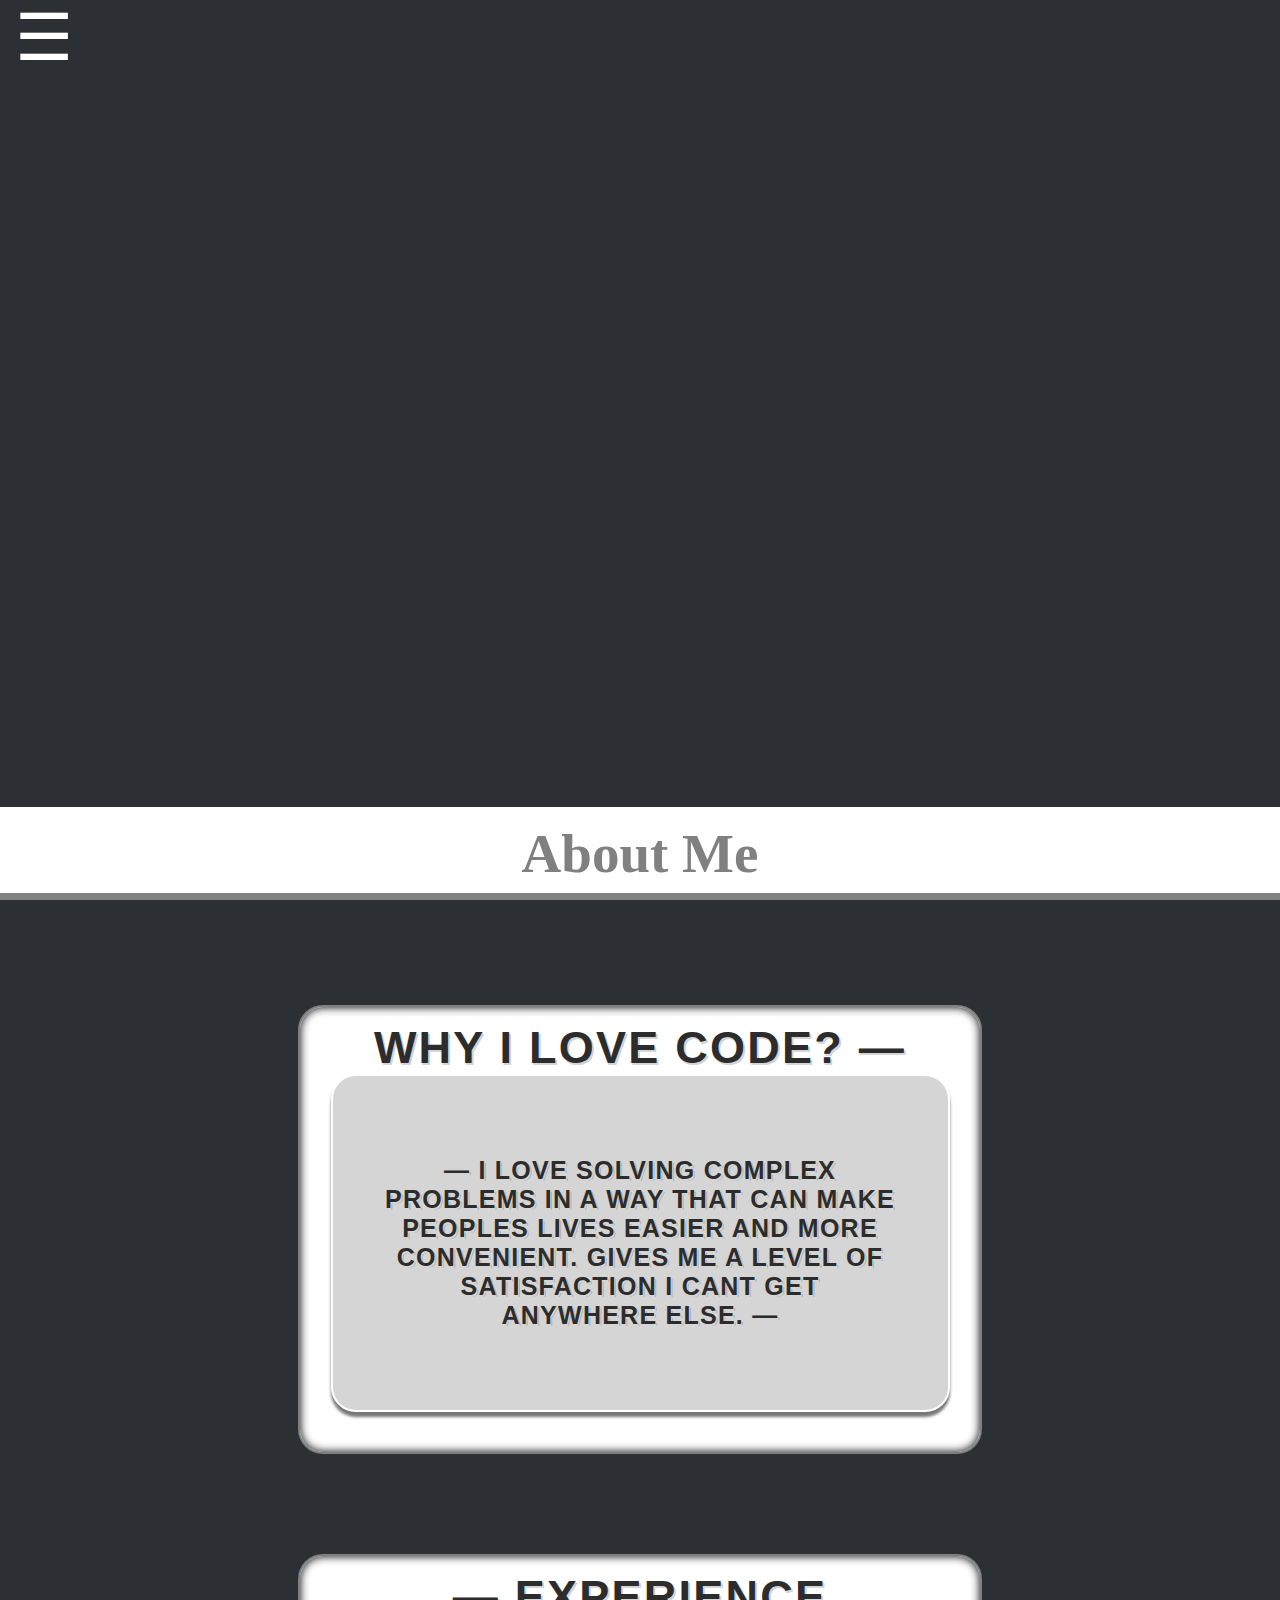
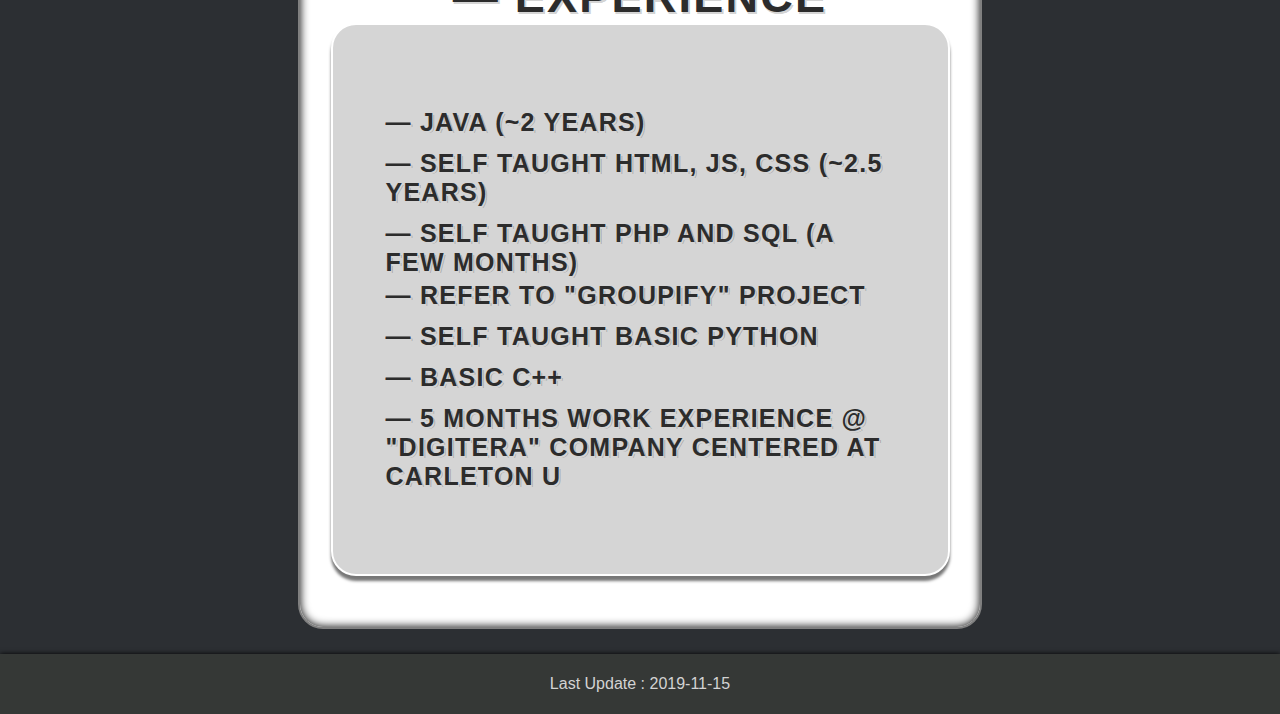
==== index.htm @ 296e584a "Update index.htm" ====
<!DOCTYPE html>
<html>
<head>
 	<link rel="stylesheet" type="text/css" href="./styles.css"/>
	<link rel="stylesheet" type="text/css" href="animate.css">


</head>
<body>
<meta name="viewport" content="width=device-width, initial-scale=1">

<script src="Calc.js"></script>


<header class = "parallax" style="animation: fadein 3s;">

	<div id="menuButton" class="sideNav">
		<table>
			<th><td>
				<a class="closeBtn" onclick="closeNav()">&times;</a>
				<a class="sideMenuContent" style="opacity:1;" href="index.htm">Home</a>
				<a class="sideMenuContent" style="opacity:1;" href="Projects.html">Projects</a>
				<a class="sideMenuContent" style="opacity:1;" href="simple.html">Calculator</a>
			</td></th>
			<th><td>
				<h1 style="margin-left:225px;color:#f2f2f2;font-size:25px;">Designer: </h1>
				<h1 style="margin-left:225px;color:#f2f2f2;font-size:25px;">Josh Wells</h1>
			<br><br>
				<h1 style="margin-left:225px;color:#f2f2f2;font-size:25px;">Contact Me
					<p style="margin:0px;padding:0px;color:#8c8c8c;font-size:15px;">joshwells@hotmail.ca</p>
					<p style="margin:0px;padding:0px;color:#8c8c8c;font-size:15px;">613-862-4823</p>
				</h1>


			</td></th>
		</table>
	</div>

	<span id = "menu" style="transition: 0.25s; margin:15px;font-size:65px;cursor:pointer;color:white;" onclick="openNav()">&#9776;</span>

	<h1 class="AboutTitle">About Me</h1>
</header>

<div  style="text-align:center;animation: fadein 3.5s;" class = "About">

	<h1   class="storyTitle">Why I love code? —
		<p1 style = "width:515px;margin-bottom:25px;" class="story">
			— I love solving complex problems in a way that can make peoples lives easier and more convenient.  Gives me a level of satisfaction I cant get anywhere else.  —


		</p1>

	</h1>

<h1    class="storyTitle">— Experience
	<p1 style="width:515px;margin-bottom:25px;" class="story">
		<table class = "EXP">
			<tr><td>— Java (~2 years)</td></tr>
			<tr><td> </td></tr>
			<tr><td> </td></tr>
			<tr><td>— Self taught HTML, JS, CSS (~2.5 years)</td></tr>
			<tr><td> </td></tr>
			<tr><td> </td></tr>
			<tr><td>— Self taught PHP and SQL (a few months)</td></tr>
			<tr><td>   — Refer to "Groupify" project</td></tr>
			<tr><td> </td></tr>
			<tr><td> </td></tr>
			<tr><td>— Self Taught Basic Python</td></tr>
			<tr><td> </td></tr>
			<tr><td> </td></tr>
			<tr><td>— Basic C++</td></tr>
			<tr><td> </td></tr>
			<tr><td> </td></tr>
			<tr><td>— 5 Months Work experience @ "Digitera" company centered at Carleton U </td></tr>
		</table>
	</p1>
</h1>


</div>


<footer style = "height:50px;" class = "PersonalInfo" align="center">

<p>Last Update : 2019-11-15</p>

</footer>



</body>
</html>
---- styles.css ----
body {
			background: rgb(44,47,51);
			margin:0px;
			padding:0px;
		}
		.buttons {
  			background-color: #696969;
  			color: white;
  			padding: 16px;
  			font-size: 16px;
  			border: none;
		}
		.calcTabs {
		      z-index:1000;
			  overflow: hidden;
			  background-color: #f1f1f1;
			  font-family: Arial;
			  width:98%;
			  margin:10px;
			  margin-top:0px;
			  text-align:center;
			  position:fixed;
			  border-radius:10px;
		}
		.calcTabs a:hover{
  			background-color: gray;
              color: white;
		}
		.calcTabs a {
			  float: left;
			  font-size: 20px;
			  color: #000;
			  text-align: center;
			  padding: 14px 16px;
			  text-decoration: none;
		}
		.parallax {
			background-image: url("portfolioBackground.png");
			height: 900px;
			background-attachment: fixed;
			background-position: center;
			background-repeat: no-repeat;
			background-size: 100% 100%;
            position: relative;
            padding:0px;
            margin:0px;
		}
		.storyTitle{
		    padding: 15px;
		    margin-top: 100px;
            margin-left: 125px;
            margin-bottom: 0px;
            margin-right: 125px;
		    background-color: white;
		    width:650px;
		    font-size:45px;
		    border-radius: 25px;
            border: 2px solid white;
            color: #2c2c2c;
             background-color: white;
             letter-spacing: .05em;
             text-shadow:
             1px 2px 0px #d5d5d5,
             2px 2px 0px rgba(0, 0, 0, 0.2);
             font-family: "Avant Garde", Avantgarde, "Century Gothic", CenturyGothic, "AppleGothic", sans-serif;
             box-shadow:         inset 0 0 10px #000000;
             border-color: gray;
             text-transform: uppercase;
             text-rendering: optimizeLegibility;
			text-align: center;
			position:center;
			display: inline-block;
		}

		.story{
		    box-shadow: 0 5px 3px #777;
            margin-top: 0px;
            margin-left: 15px;
            margin-bottom: 15px;
            margin-right: 15px;
            padding: 15px;
            width:600px;
            display: inline-block;
            font-size:25px;
            border-radius: 25px;
            border: 2px solid white;
            color: #2c2c2c;
                background-color: #d5d5d5;
                letter-spacing: .05em;
                text-shadow:
                  1px 2px 0px #d5d5d5,
                  2px 2px 0px rgba(0, 0, 0, 0.2);
                  font-family: "Avant Garde", Avantgarde, "Century Gothic", CenturyGothic, "AppleGothic", sans-serif;
                    padding: 80px 50px;
                    text-align: center;
                    text-transform: uppercase;
                    text-rendering: optimizeLegibility;
		}
        .AboutTitle{
            color: gray;
            font-size: 55px;
            position: absolute;
            bottom: 0;
            right: 0;
            left: 0;
            box-shadow: 0px -7px 0px gray inset;
            background-color: white;
            margin: 0px;
            padding: 15px;
            text-align: center;
        }
        .AboutTitle:after{
        top: -15px;
          left: -15px;
          right: -15px;
          background:black;
        }
		.masterbody {
			padding:0px 225px;
		}
		.box:hover
		{
			-webkit-transform: scale(1.3);
			-ms-transform: scale(1.3);
			transform: scale(1.3);
			box-shadow: inset 0 0 0 15px #53a7ea;

		}
		.boxd{
		    background-color: light-gray;
		    text-align: center;
            margin: auto;
            position: center;
		}
		.box{
			transition:all 1s ease;
			box-shadow: 0 4px 8px 0 rgba(0, 0, 0, 0.2), 0 6px 20px 0 rgba(0, 0, 0, 0.19);
			position: center;
			width: 50vw;
			height: 25%;
			box-shadow: 10px black;
			border-radius: 25px;
			border: 10px gray;
			padding: 50px;
			background: gray;
			text-align: center;
			margin: auto;
			background-size: cover;

		}
		.boxc:hover
		{
			-webkit-transform: scale(1.3);
			-ms-transform: scale(1.3);
			transform: scale(1.3);
			box-shadow: inset 0 0 0 25px #53a7ea;

		}
		@keyframes slidein {
          from { transform: scaleX(0); }
          to   { transform: scaleX(1); }

        }
        @keyframes slidein {
                  from { opacity: 1;}
                  to { opacity:0;}
                }
		.boxc{
			transition:all 0.5s ease;
			animation: swing 1s ease;
			position: center;
			width: 300px;
			border: 5px rgb(44,47,51);
			padding: 50px;
			background: gray;
			text-align: center;
			margin: auto;
			background-size: cover;
			color: white;
		}

		.PhotoTitle{
			margin: auto;
			font-size: 24px;
			text-align: center;
			color: aliceblue;
		}
		.PhotoEdit{
			background-image: url("ps.png");
			background-attachment: fixed;
			background-position: center;
			background-repeat: no-repeat;
			background-size: 100% 100%;
			box-shadow: 0px 0px 5px rgba(0, 0, 0, 1);
			padding-top: 5px;
		}
		.About{
		    background-image: url("About.png");
            background-position: center;
            background-attachment: fixed;
            background-repeat: no-repeat;
            background-size: 100% 100%;
            box-shadow: 0px 0px 5px rgba(0, 0, 0, 1);
            padding-top: 5px;
            padding-bottom: 25px;
            margin:0px;
            right: 0;
            left: 0;
		}

		.EXP{
		    text-align:left;
		}
		.PersonalInfo{
                		    background-attachment: fixed;
                		    background-color:rgb(53, 56, 54);
                            			background-position: center;
                            			color:#d3d3d3;
                            			background-repeat: no-repeat;
                            			background-size: 100% 100%;
                            			box-shadow: 0px 0px 5px rgba(0, 0, 0, 1);
                            			padding: 5px;
                            			margin:0px;
                            			margin-top:0px;
                            			font-family: "Avant Garde", Avantgarde, "Century Gothic", CenturyGothic, "AppleGothic", sans-serif;

        		}
		.Java{
			background-image: url("projects.png");
			background-attachment: fixed;
			background-position: center;
			background-repeat: no-repeat;
			background-size: 100% 100%;
			box-shadow: 0px 0px 5px rgba(0, 0, 0, 0.75);
			padding-bottom: 5px;
			padding-top: 5px;
		}


		.JavaTitle{
			margin: auto;
			font-size: 24px;
			text-align: center;
			color: aliceblue;
		}
					
		.buttons1 {
  			background-color: #696969;
  			color: white;
  			padding: 16px;
  			font-size: 16px;
  			border: none;
		}

		.downloadable {
			width:100%;
			min-height:1000px;
			height:100%;
		}
		downloadbtn:hover {
			text-shadow: 0px 0px 6px rgba(255, 255, 255, 1);
			-webkit-box-shadow: 0px 5px 40px -10px rgba(0,0,0,0.57);
			-moz-box-shadow: 0px 5px 40px -10px rgba(0,0,0,0.57);
		}
		.downloadbtn {
			color: #fff !important;
			text-transform: uppercase;
			text-decoration: none;
			background: #ed3330;
			padding: 20px;
			border-radius: 5px;
			cursor: pointer;
			display: inline-block;
			border: none;
			transition: all 0.4s ease 0.5s;
		}
		.projectsbox {
  			position: relative;
  			display: inline-block;
			bottom:50px;
		}

		.sideNav{
            height: 100%;
            width: 0;
            position: fixed;
            z-index: 1;
            top: 0;
            left: 0;
            background-color: #111;
            overflow-x: hidden;
            transition: 1s;
            opacity:0.95;
            padding-top: 60px;
		}
@keyframes fadein {
    from { opacity: 0; }
    to   { opacity: 1; }
}
		.sideNav a{
		    padding: 8px 8px 8px 32px;
            text-decoration: none;
            font-size: 40px;
            color: #f2f2f2;
            display: block;
            transition: 0.3s;
		}
		.sideNav a:hover{
		    color:#f1f1f1;
		    background-color:#4D4D4D;
		    cursor:pointer;
		}

		.sideNav .closeBtn{
		    position: absolute;
            top: 0;
            right: 25px;
            font-size: 36px;
            text-align:center;
		}

		.ListArea {
  			display: none;
  			position: absolute;
  			background-color: #f1f1f1;
  			min-width: 80px;
  			box-shadow: 0px 8px 16px 0px rgba(0,0,0,0.2);
  			z-index: 1;
		}

		.ListArea a {
  			color: black;
  			padding: 12px 16px;
  			text-decoration: none;
  			display: block;
		}
		.ButtonRow button{
			

		#h02 {
			
		}
			
		}
		.ButtonRow {
			position:relative;
			top:-10px;
			padding: 0px 52px;
			min-height:10px;
			height:75px;
			display:relative;
			border:solid 1px;
			background-color:#2E9CCA;
		}
			
		
		.title {
			position:relative;
			top:10px;
			font-size: 45px;
			font-family:Impact;
		}

		#h01 {
			text-align:center;
			font-family:Helvetica;
			border-bottom:solid;
			
		}


		#h03 {
			text-align:center;
		}

		.ListArea a:hover {background-color: #ddd;}
		
		.buttons1:after{content:" \25BC"}
		
		.buttons1:hover:after{content:" \25B2"}

		.projectsbox:hover .ListArea {display:block;}
		
		.projectsbox:hover:after .buttons1 {content:"Personal Projects \25B2"}

		.projectsbox:hover .buttons {background-color: #3e8e41;}
		
		.projectsbox:hover .buttons1 {background-color: #3e8e41;}
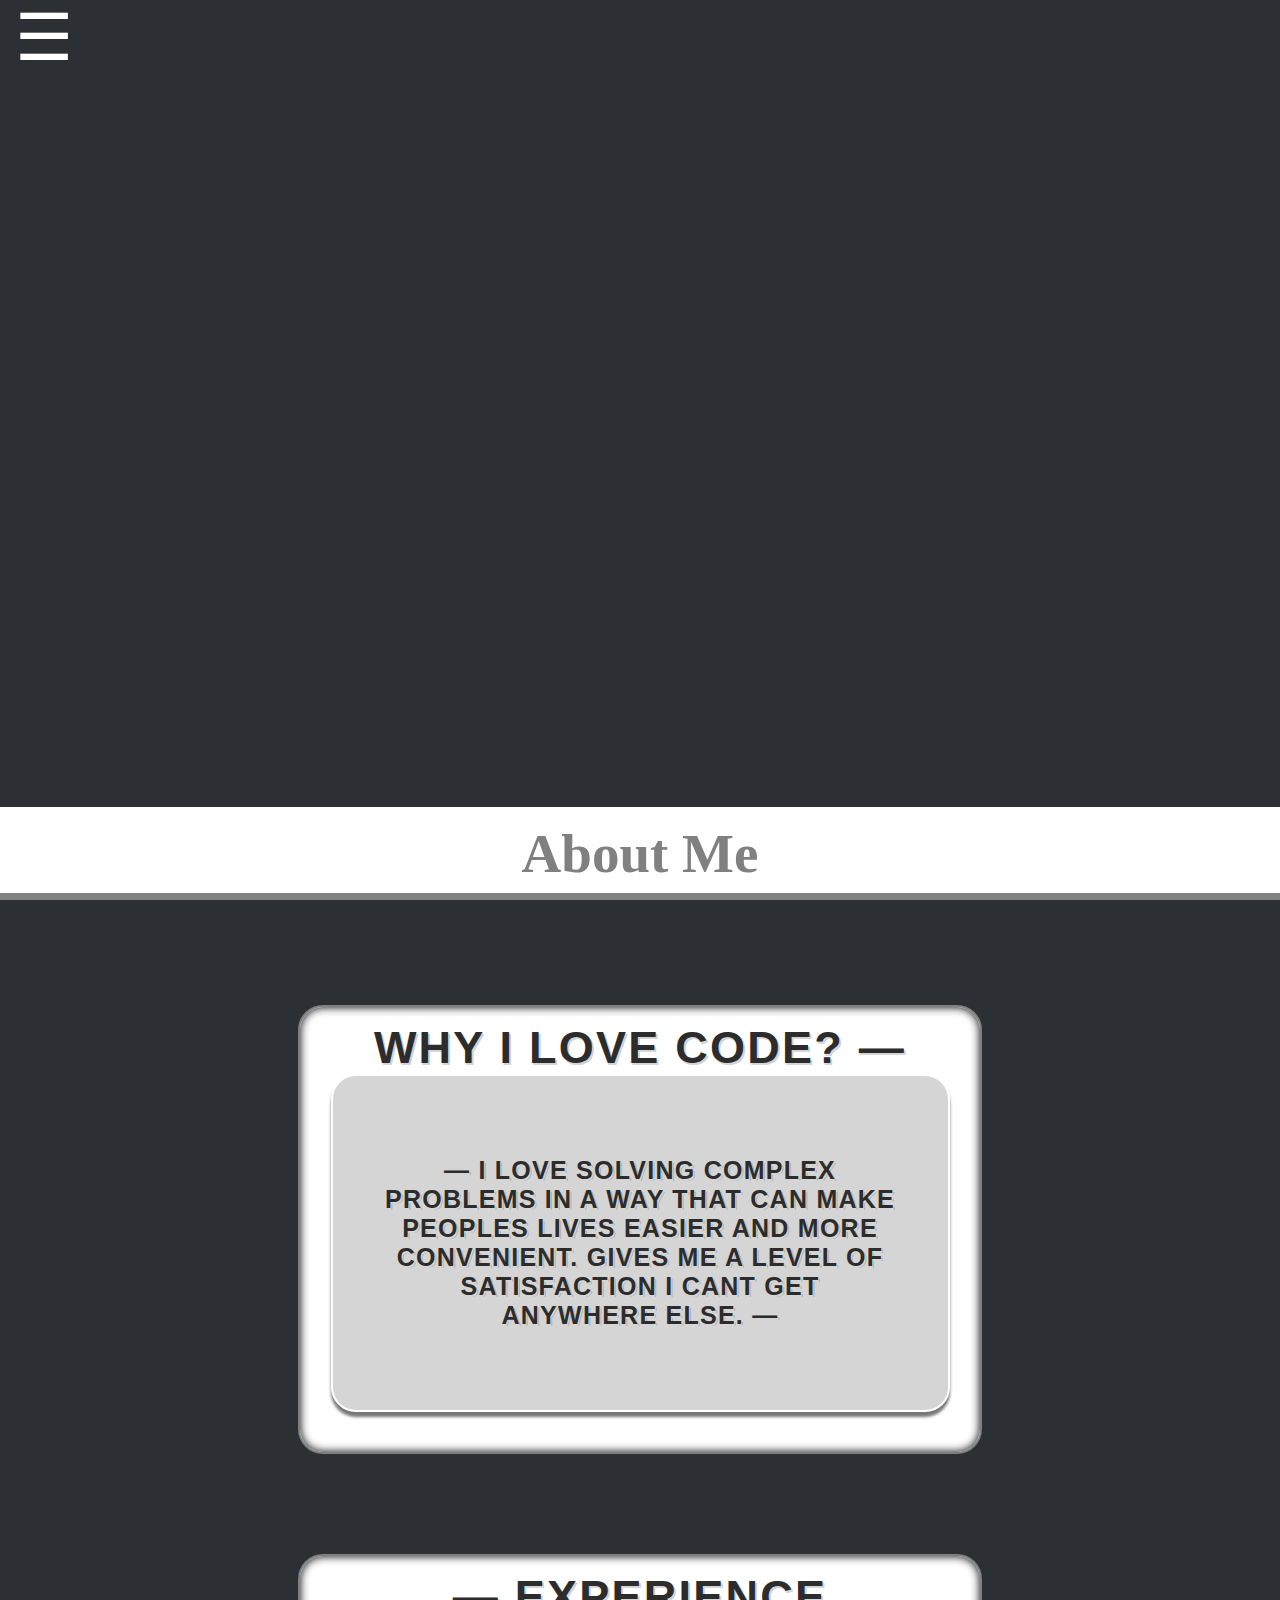
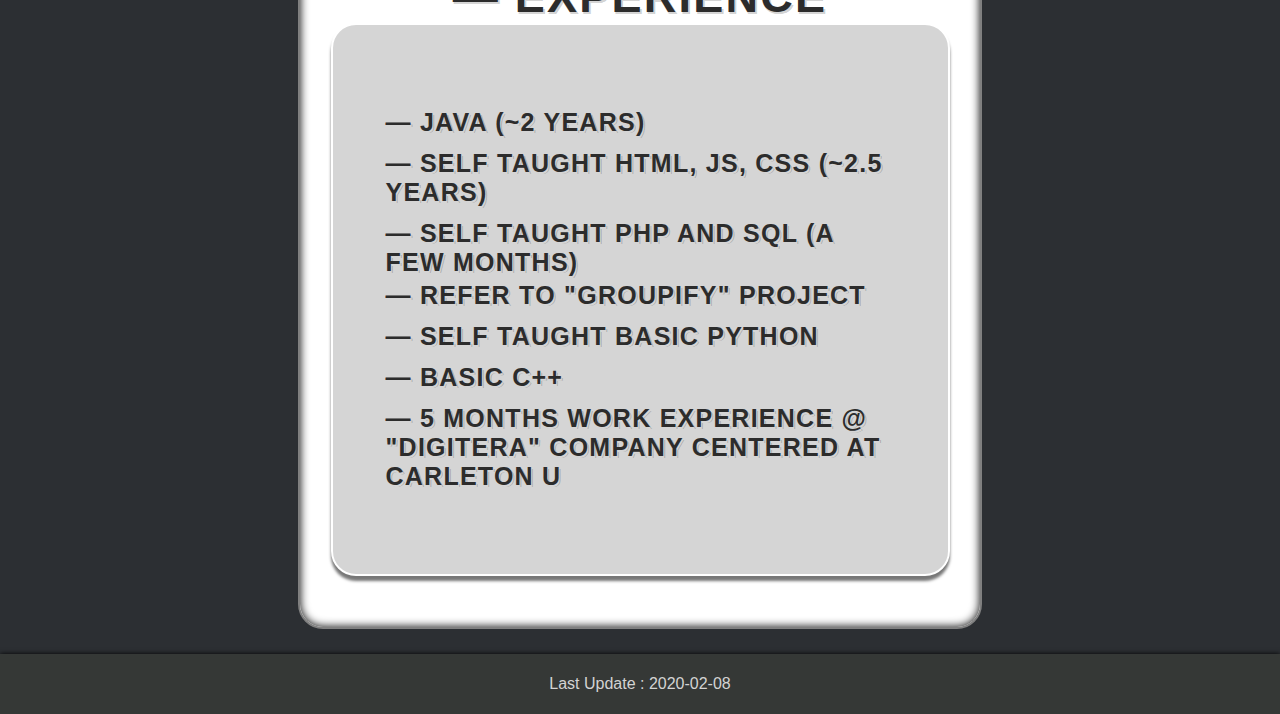
==== commit b7e6875d: "Update index.htm" ====
--- a/index.htm
+++ b/index.htm
@@ -82,7 +82,7 @@
 
 <footer style = "height:50px;" class = "PersonalInfo" align="center">
 
-<p>Last Update : 2019-11-15</p>
+<p>Last Update : 2020-02-08</p>
 
 </footer>
 
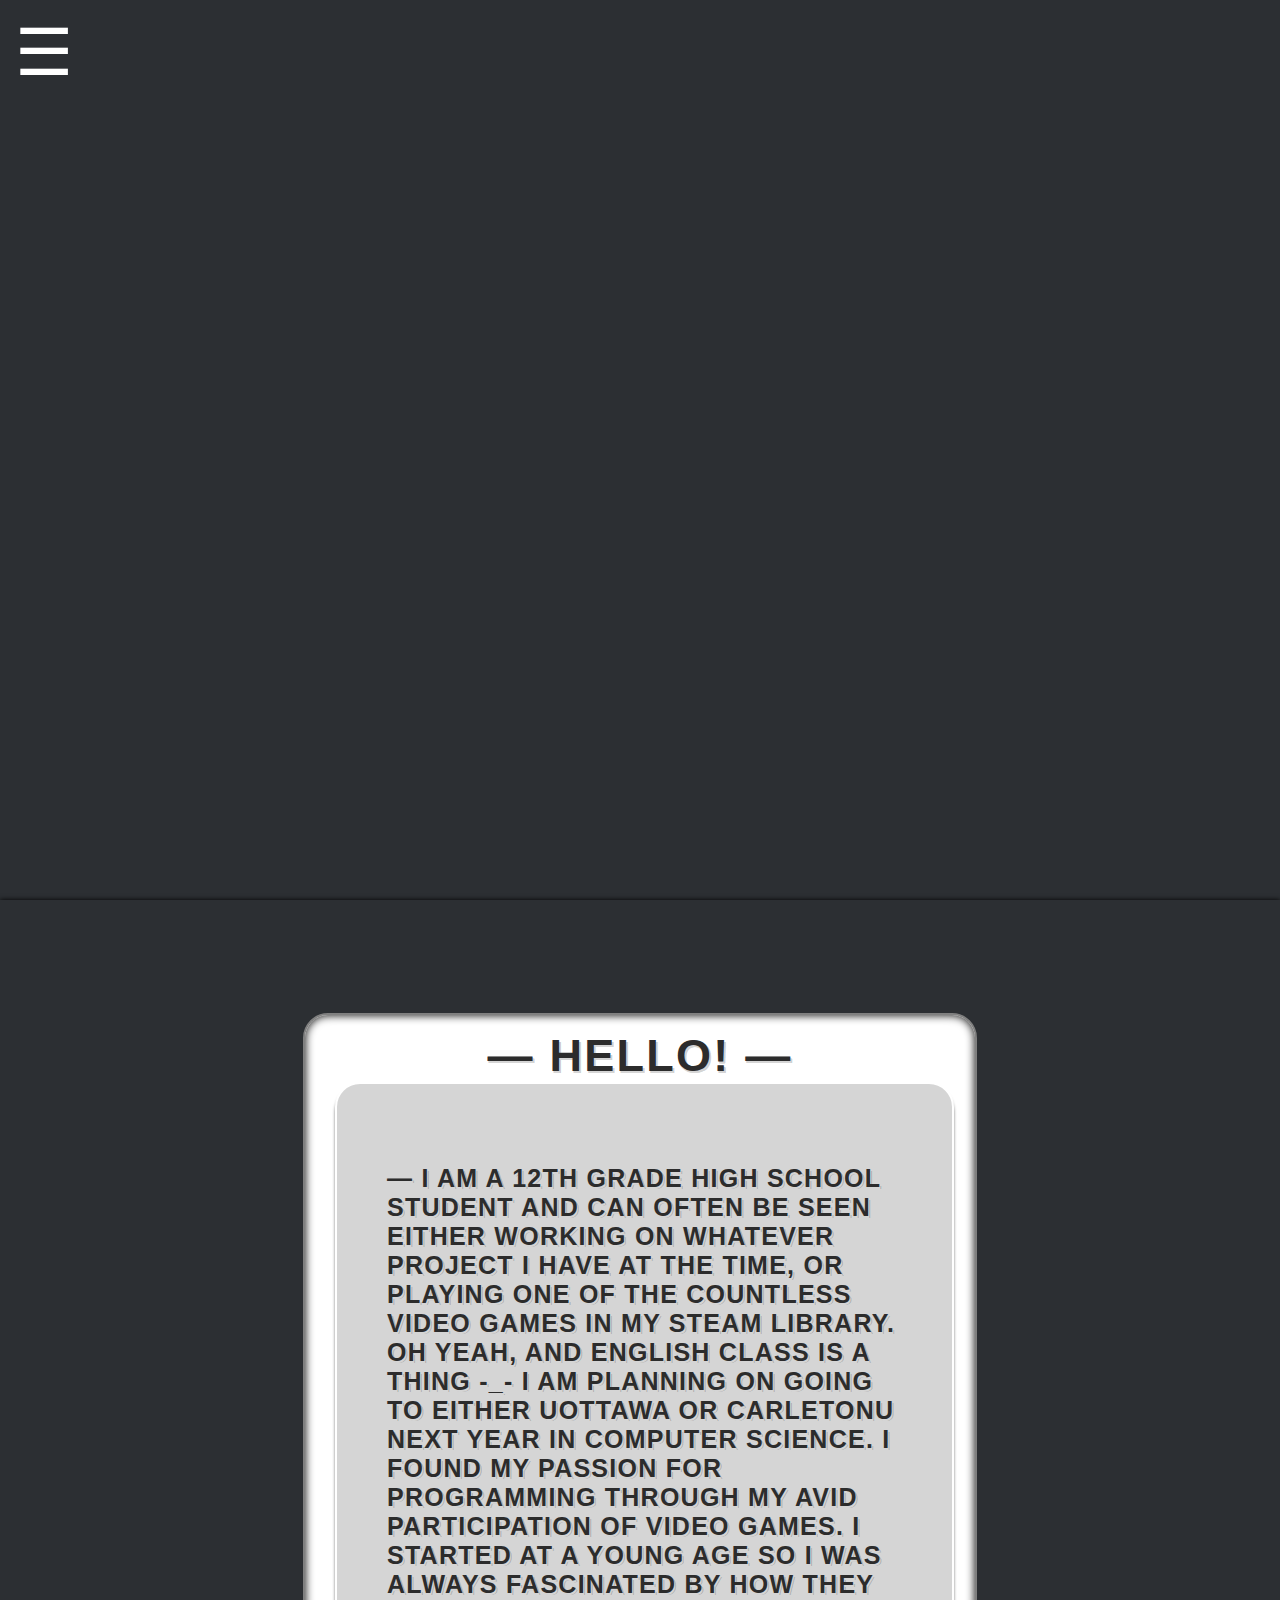
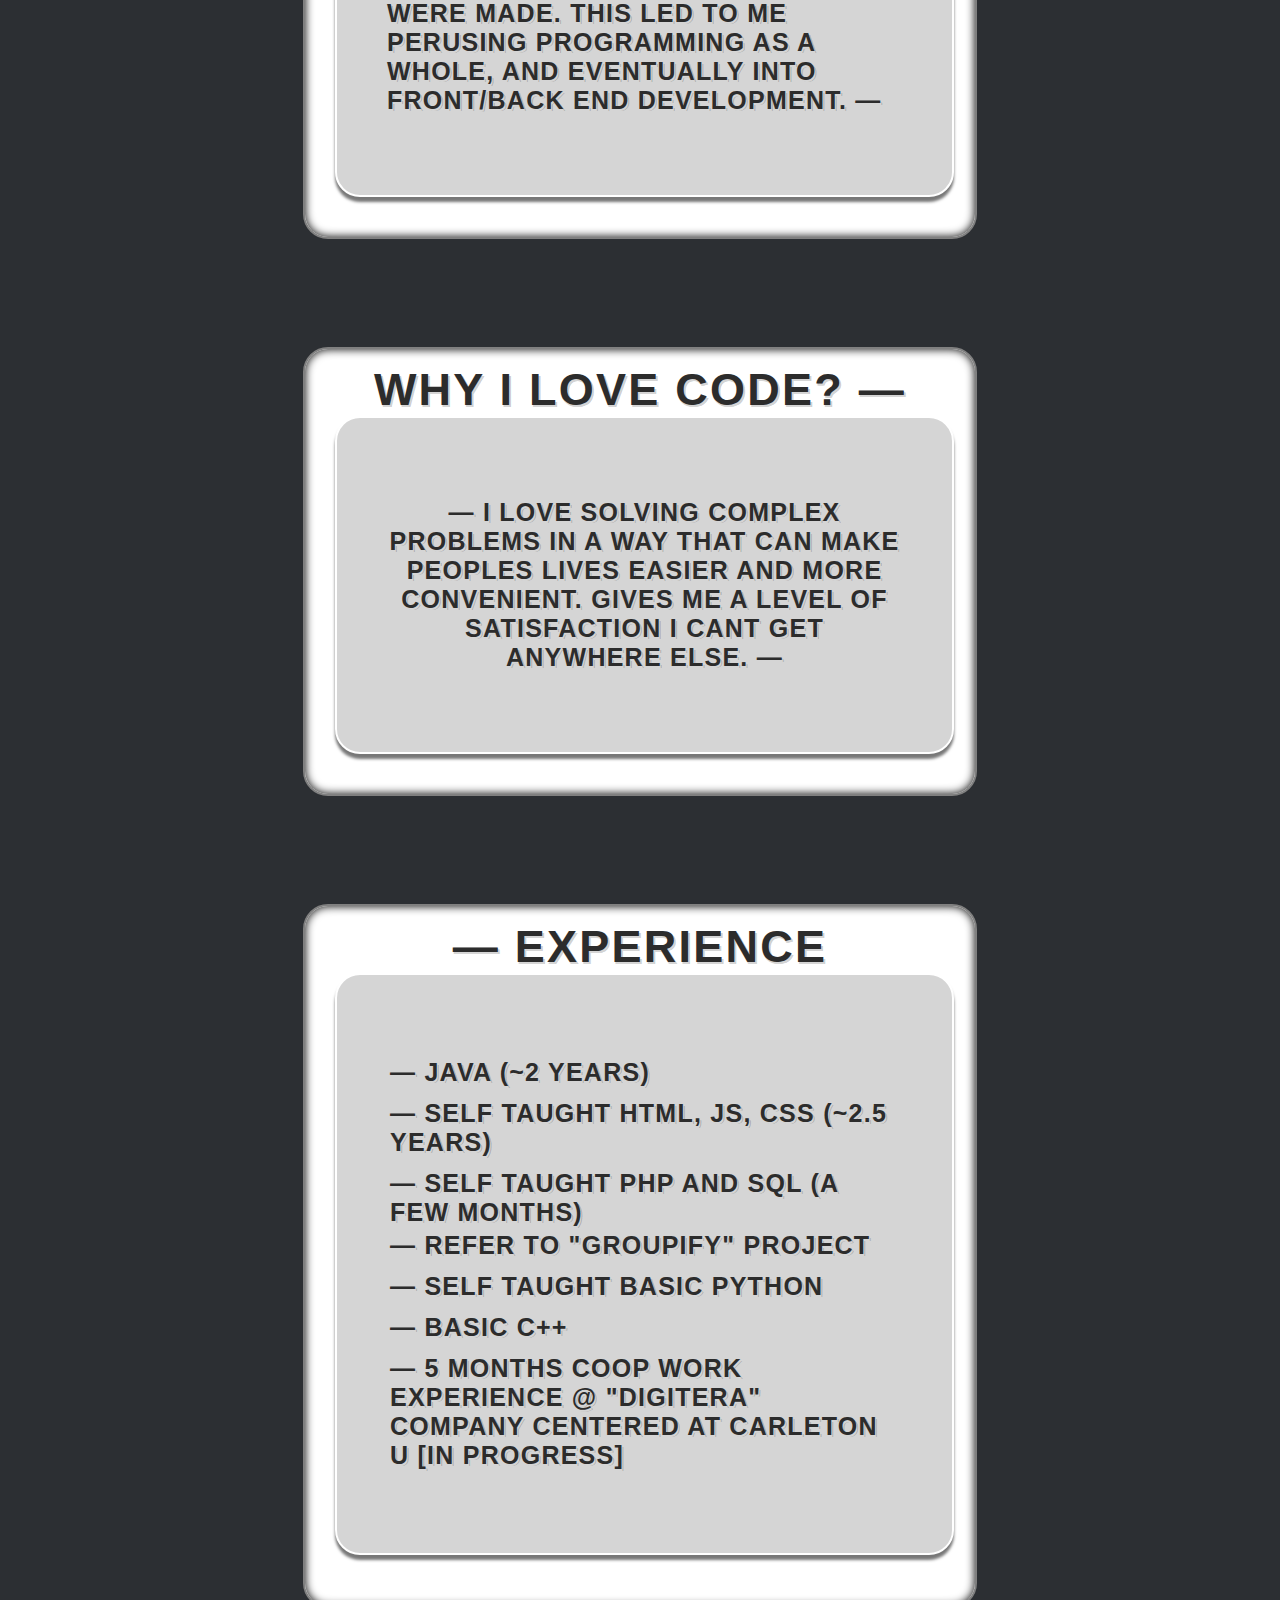
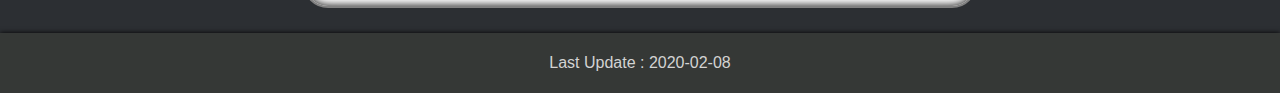
==== commit 48a55e37: "gg" ====
--- a/index.htm
+++ b/index.htm
@@ -10,7 +10,7 @@
 <meta name="viewport" content="width=device-width, initial-scale=1">
 
 <script src="Calc.js"></script>
-
+<title>Josh Wells</title>
 
 <header class = "parallax" style="animation: fadein 3s;">
 
@@ -36,12 +36,21 @@
 		</table>
 	</div>
 
-	<span id = "menu" style="transition: 0.25s; margin:15px;font-size:65px;cursor:pointer;color:white;" onclick="openNav()">&#9776;</span>
+	<span id = "menu" style="transition: 0.25s; margin:15px;font-size:65px;cursor:pointer;color:white;position:fixed;" onclick="openNav()">&#9776;</span>
 
-	<h1 class="AboutTitle">About Me</h1>
+	<div class="AboutTitle"></div>
 </header>
 
 <div  style="text-align:center;animation: fadein 3.5s;" class = "About">
+	<h1   class="storyTitle">— Hello! —
+		<p1 style = "width:515px;margin-bottom:25px;text-align:left;" class="story">
+			— I am a 12th grade high school student and can often be seen either working on whatever project I have at the time, or playing one of the countless video games in my steam library.  Oh yeah, and English class is a thing -_-  I am planning on going to either UOttawa or CarletonU next year in Computer Science.  I found my passion for programming through my avid participation of video games.  I started at a young age so I was always fascinated by how they were made.  This led to me perusing programming as a whole, and eventually into front/back end development.     —
+
+
+		</p1>
+
+	</h1>
+
 
 	<h1   class="storyTitle">Why I love code? —
 		<p1 style = "width:515px;margin-bottom:25px;" class="story">
@@ -71,7 +80,7 @@
 			<tr><td>— Basic C++</td></tr>
 			<tr><td> </td></tr>
 			<tr><td> </td></tr>
-			<tr><td>— 5 Months Work experience @ "Digitera" company centered at Carleton U </td></tr>
+			<tr><td>— 5 Months COOP Work experience @ "Digitera" company centered at Carleton U [In Progress]</td></tr>
 		</table>
 	</p1>
 </h1>
--- a/styles.css
+++ b/styles.css
@@ -2,6 +2,7 @@
 			background: rgb(44,47,51);
 			margin:0px;
 			padding:0px;
+			width:100vw;
 		}
 		.buttons {
   			background-color: #696969;
@@ -36,7 +37,8 @@
 		}
 		.parallax {
 			background-image: url("portfolioBackground.png");
-			height: 900px;
+			height: 100vh;
+			width:100vw;
 			background-attachment: fixed;
 			background-position: center;
 			background-repeat: no-repeat;
@@ -47,12 +49,12 @@
 		}
 		.storyTitle{
 		    padding: 15px;
-		    margin-top: 100px;
-            margin-left: 125px;
-            margin-bottom: 0px;
-            margin-right: 125px;
+		    margin-top: 12vh;
+            margin-left: 5vw;
+            margin-bottom: 0;
+            margin-right: 5vw;
 		    background-color: white;
-		    width:650px;
+		    width:50vw;
 		    font-size:45px;
 		    border-radius: 25px;
             border: 2px solid white;
@@ -103,11 +105,22 @@
             bottom: 0;
             right: 0;
             left: 0;
-            box-shadow: 0px -7px 0px gray inset;
-            background-color: white;
-            margin: 0px;
-            padding: 15px;
+            margin-left: auto;
+            margin-right: auto;
+            margin-bottom:0;
+            padding: 0px;
             text-align: center;
+            width: 5rem;
+            height:5rem;
+            transition:0.1s;
+            background-size: contain;
+            background-repeat: no-repeat;
+            background-position: center;
+            background-image: url('https://lh3.googleusercontent.com/proxy/ozxG1t4S9r3A1volpIHorPNfAapCyiw1bYUZ9V5H50cC4lZQbBJEy0IoA8LVE3b1l-xBfGVCuH-cUrpQ7zHuJjFM89legXUzeWhxlP8Yabn9HF--O3iE-RXEmg');
+
+        }
+        .AboutTitle:hover{
+            font-size:70px !important;
         }
         .AboutTitle:after{
         top: -15px;
@@ -142,6 +155,7 @@
 			border-radius: 25px;
 			border: 10px gray;
 			padding: 50px;
+			padding-top:0px;
 			background: gray;
 			text-align: center;
 			margin: auto;
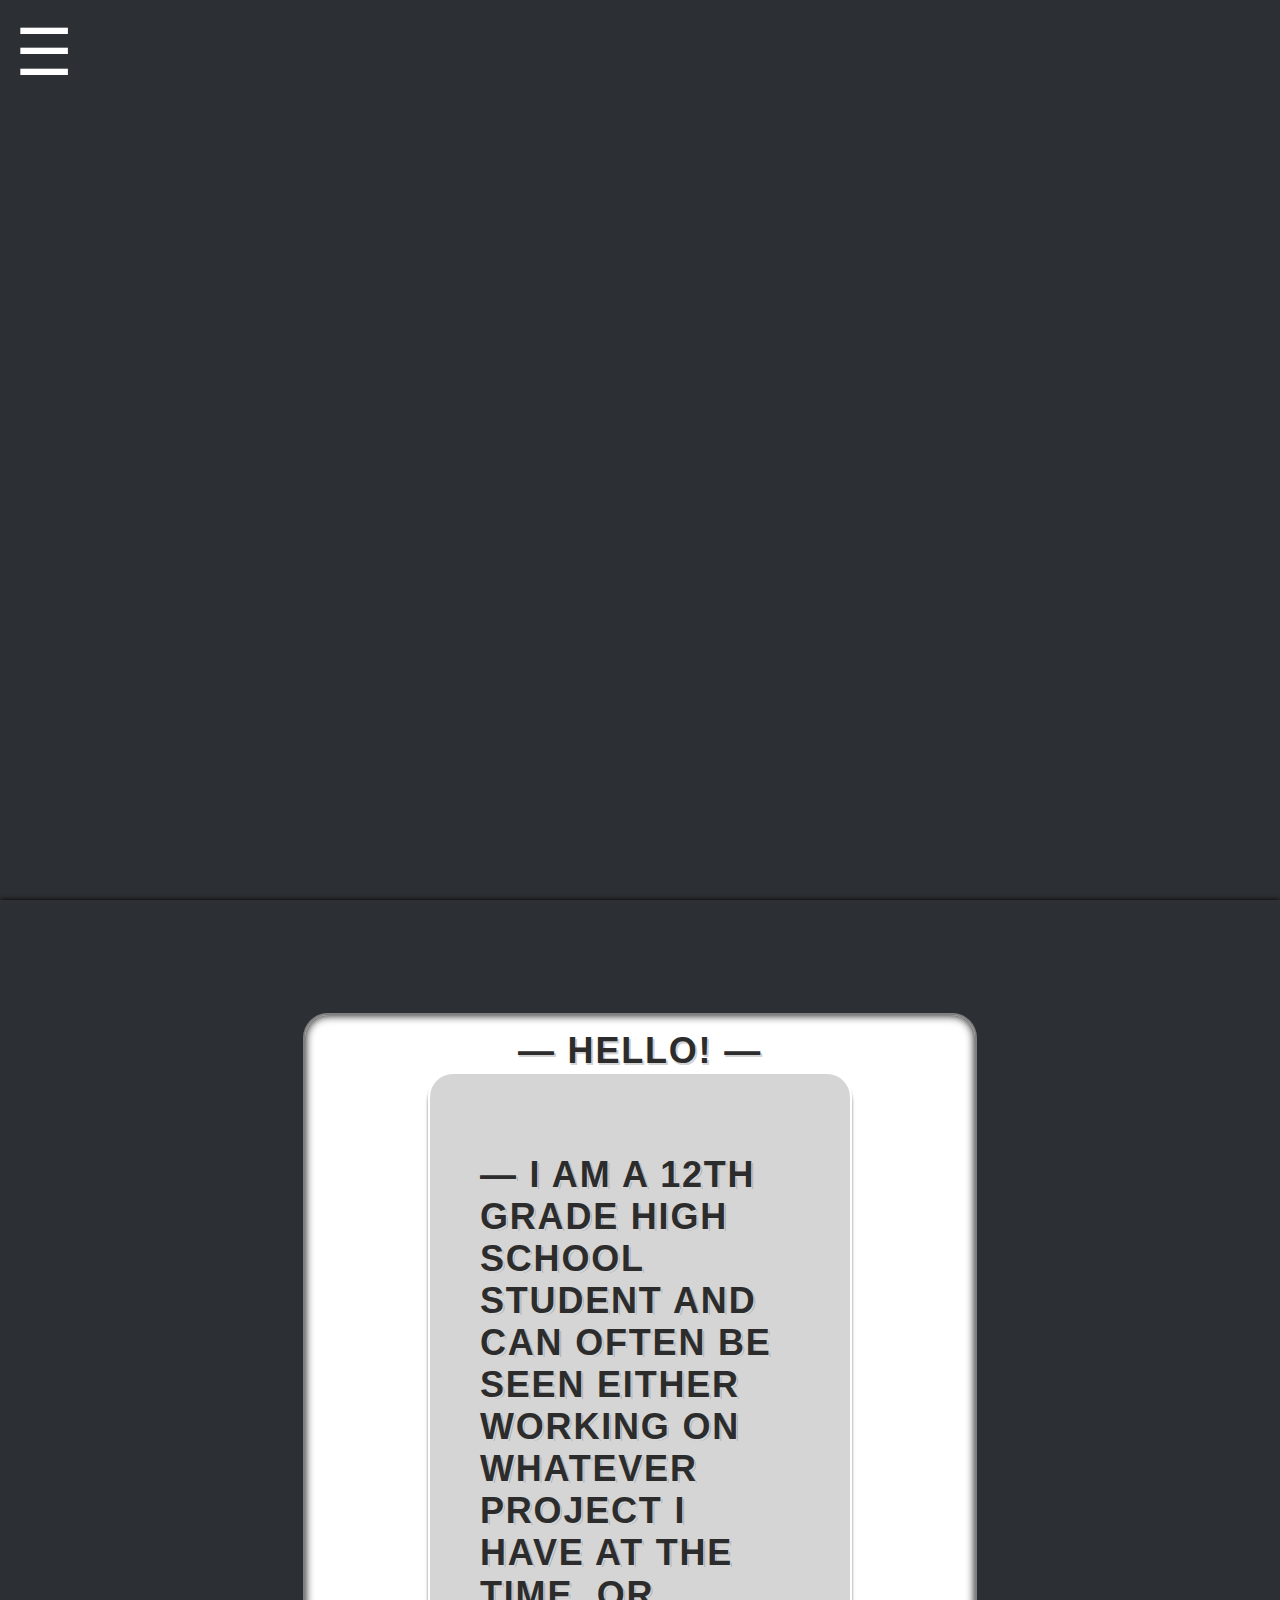
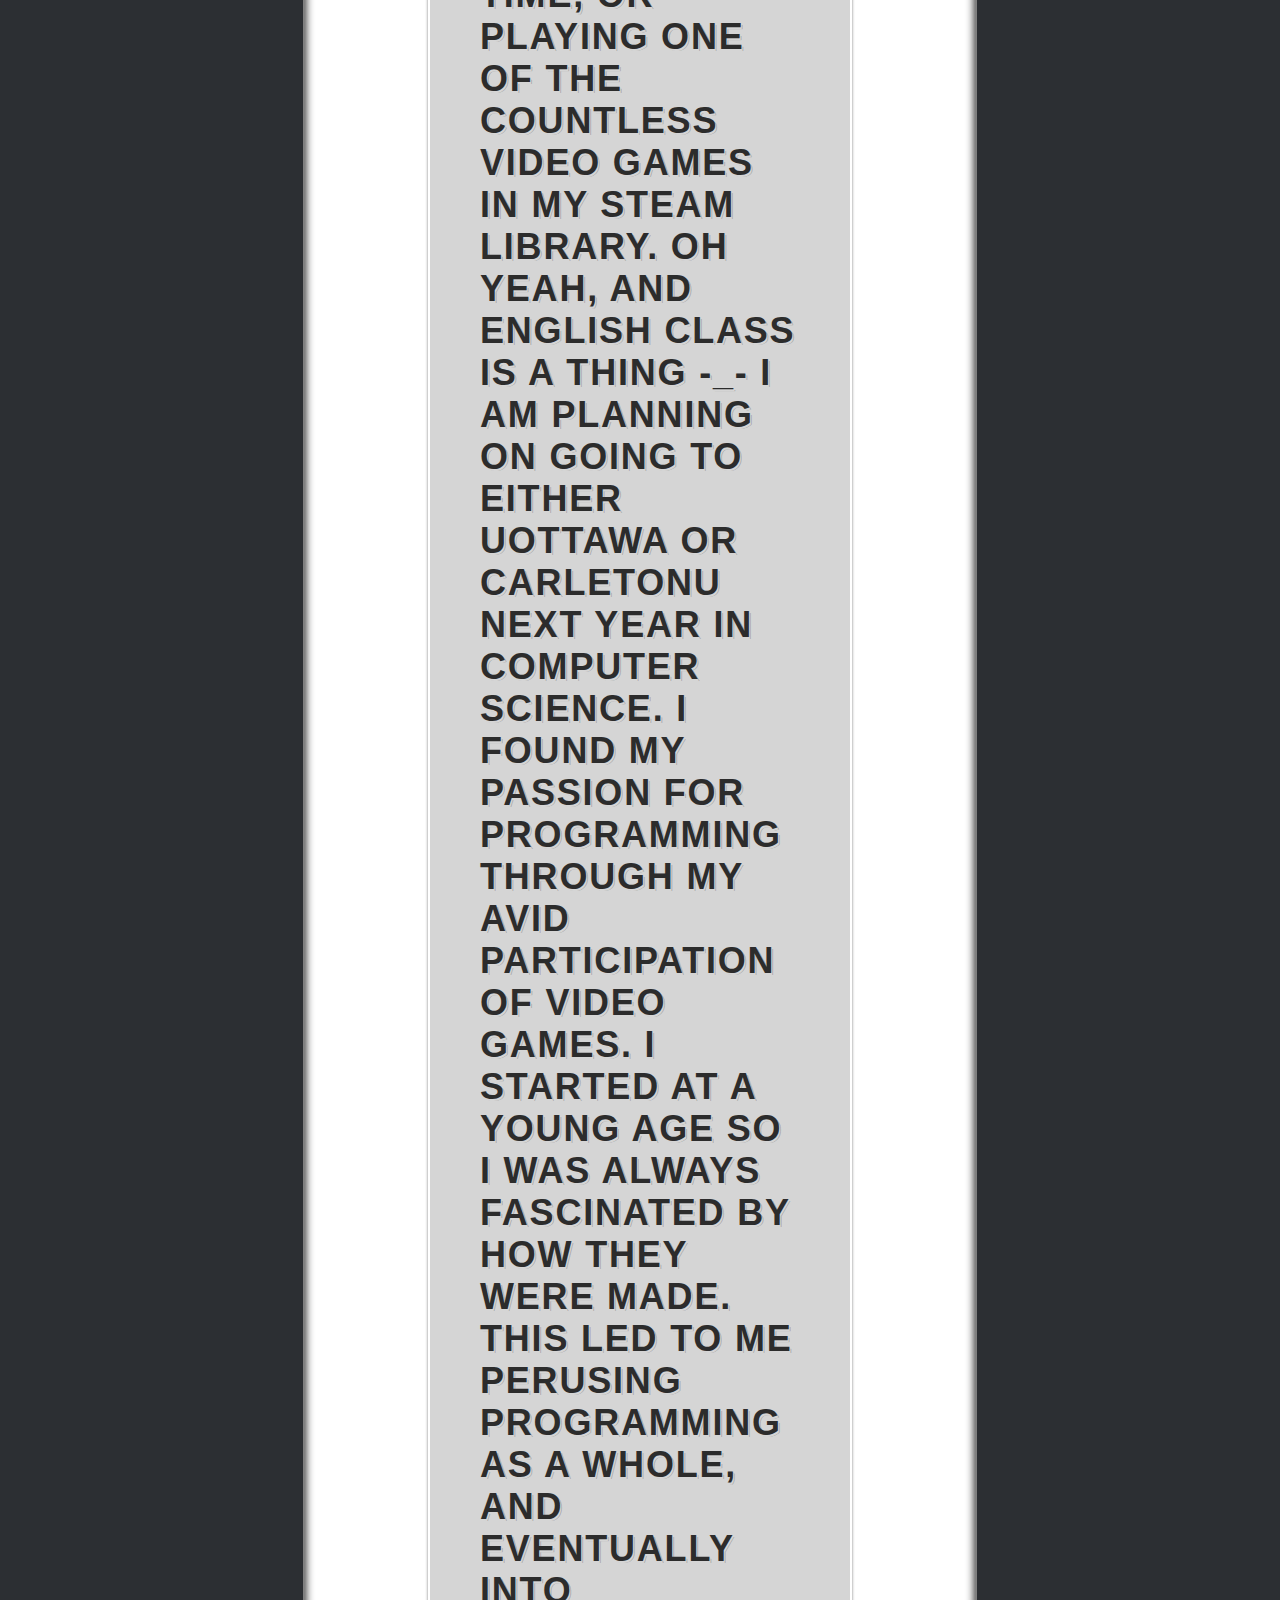
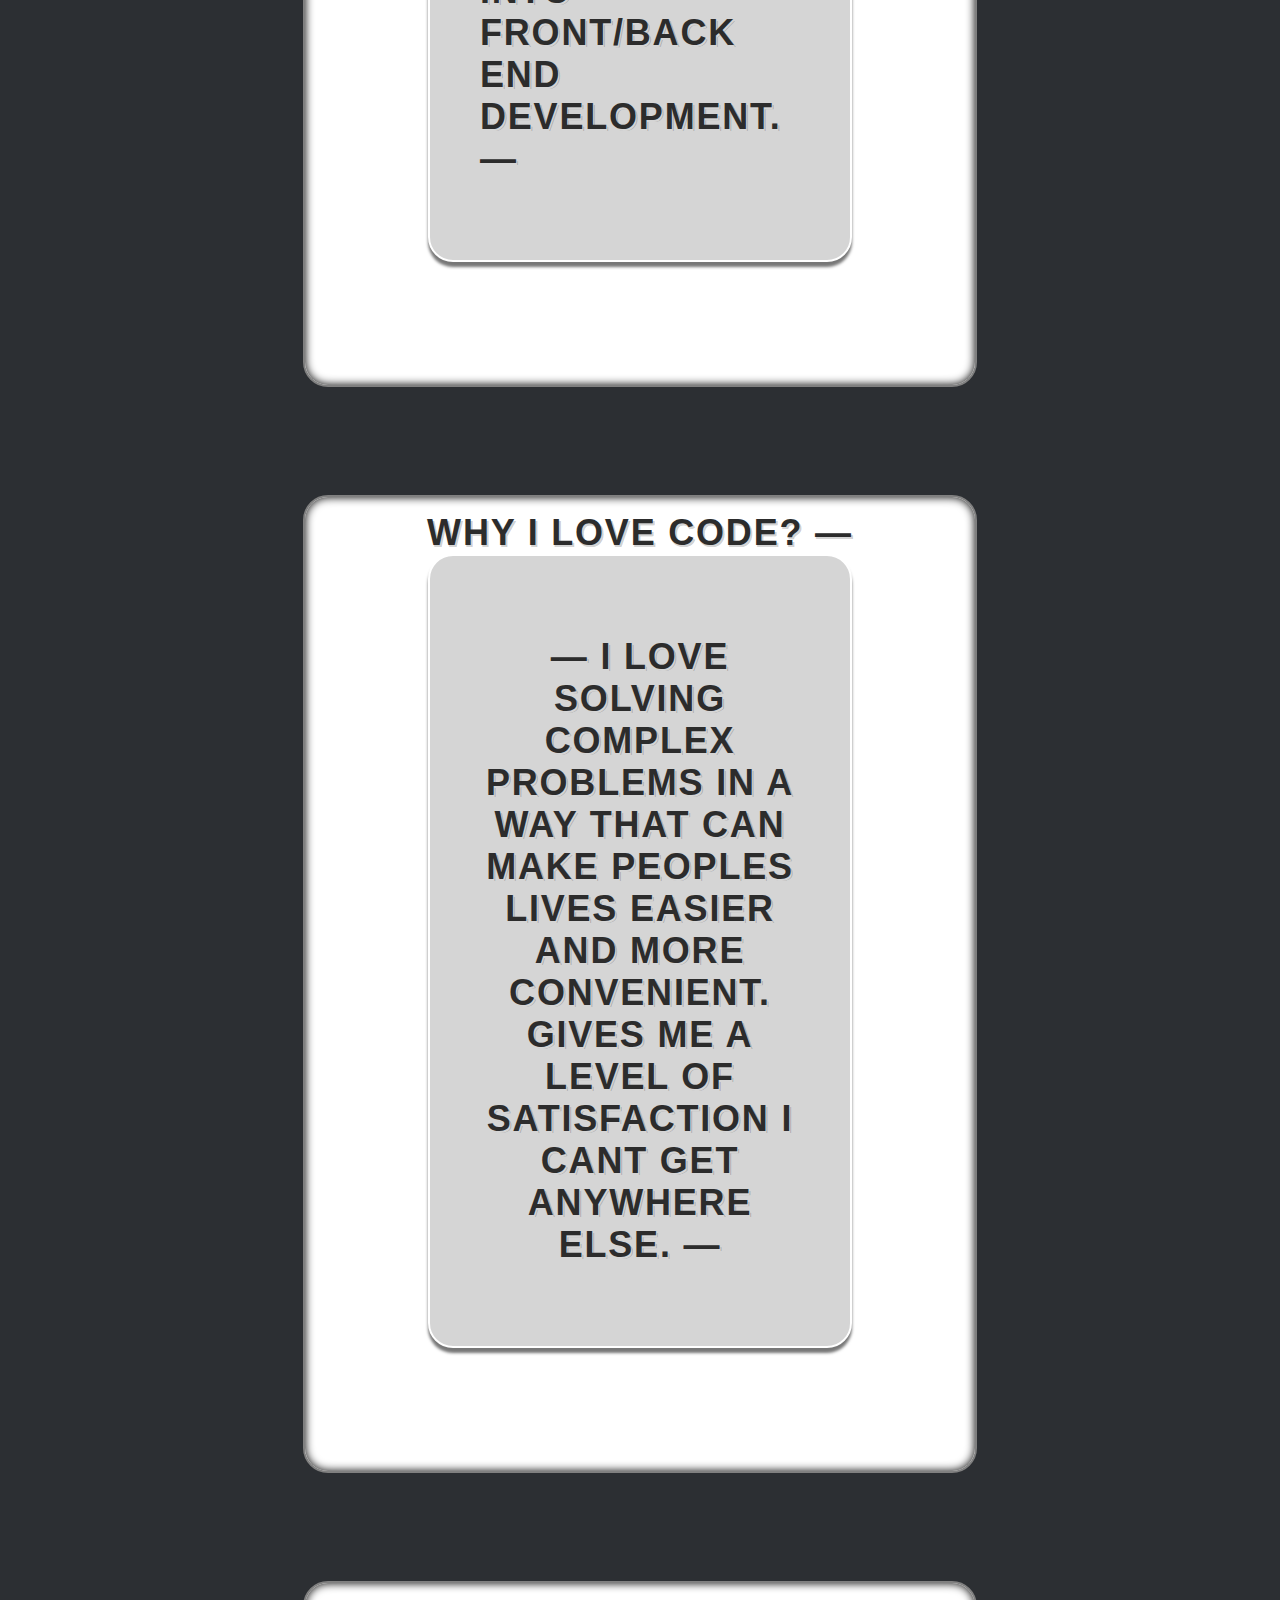
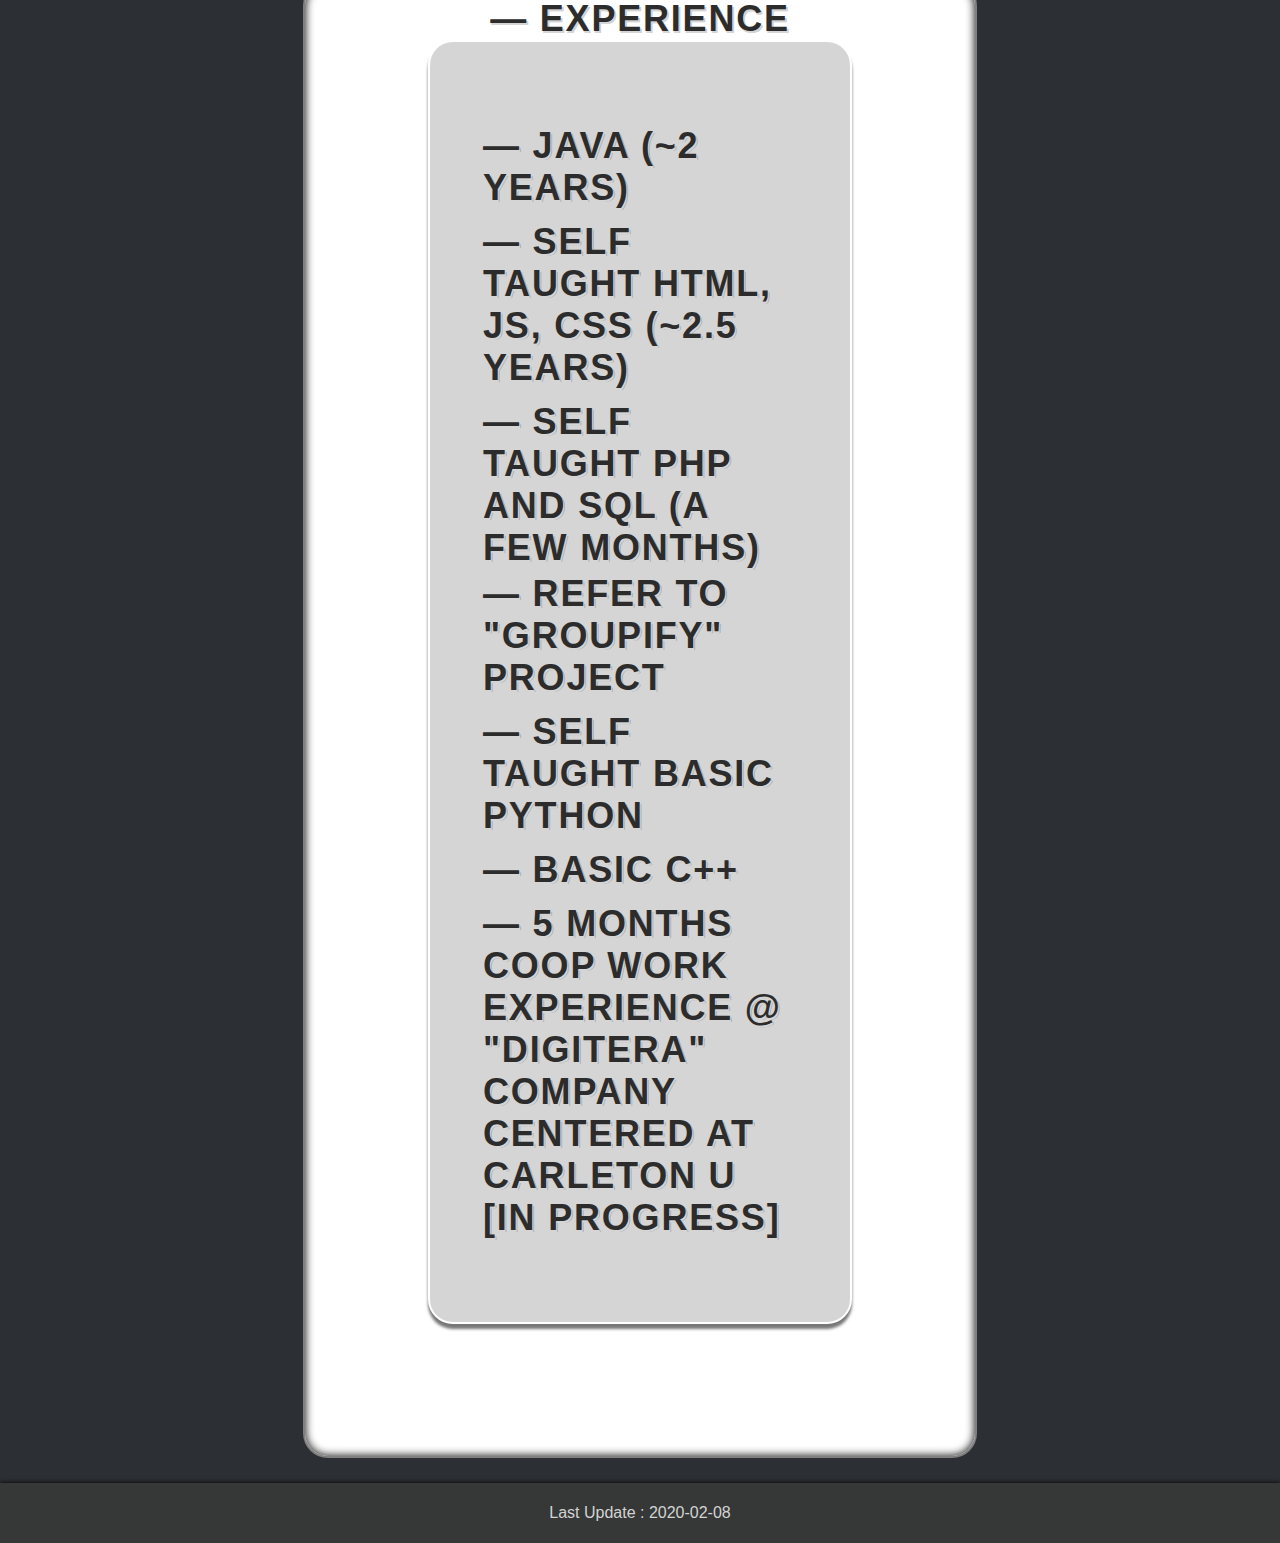
==== commit 66965cb6: "h" ====
--- a/index.htm
+++ b/index.htm
@@ -43,7 +43,7 @@
 
 <div  style="text-align:center;animation: fadein 3.5s;" class = "About">
 	<h1   class="storyTitle">— Hello! —
-		<p1 style = "width:515px;margin-bottom:25px;text-align:left;" class="story">
+		<p1 style = "text-align:left;" class="story">
 			— I am a 12th grade high school student and can often be seen either working on whatever project I have at the time, or playing one of the countless video games in my steam library.  Oh yeah, and English class is a thing -_-  I am planning on going to either UOttawa or CarletonU next year in Computer Science.  I found my passion for programming through my avid participation of video games.  I started at a young age so I was always fascinated by how they were made.  This led to me perusing programming as a whole, and eventually into front/back end development.     —
 
 
@@ -53,7 +53,7 @@
 
 
 	<h1   class="storyTitle">Why I love code? —
-		<p1 style = "width:515px;margin-bottom:25px;" class="story">
+		<p1  class="story">
 			— I love solving complex problems in a way that can make peoples lives easier and more convenient.  Gives me a level of satisfaction I cant get anywhere else.  —
 
 
@@ -62,7 +62,7 @@
 	</h1>
 
 <h1    class="storyTitle">— Experience
-	<p1 style="width:515px;margin-bottom:25px;" class="story">
+	<p1  class="story">
 		<table class = "EXP">
 			<tr><td>— Java (~2 years)</td></tr>
 			<tr><td> </td></tr>
--- a/styles.css
+++ b/styles.css
@@ -55,7 +55,7 @@
             margin-right: 5vw;
 		    background-color: white;
 		    width:50vw;
-		    font-size:45px;
+		    font-size:4vh;
 		    border-radius: 25px;
             border: 2px solid white;
             color: #2c2c2c;
@@ -76,14 +76,14 @@
 
 		.story{
 		    box-shadow: 0 5px 3px #777;
-            margin-top: 0px;
-            margin-left: 15px;
-            margin-bottom: 15px;
-            margin-right: 15px;
+		    margin-top: 0;
+                        margin-left: 5vw;
+                        margin-bottom: 12vh;
+                        margin-right: 5vw;
             padding: 15px;
-            width:600px;
+            width:25vw;
             display: inline-block;
-            font-size:25px;
+            font-size:4vh;
             border-radius: 25px;
             border: 2px solid white;
             color: #2c2c2c;
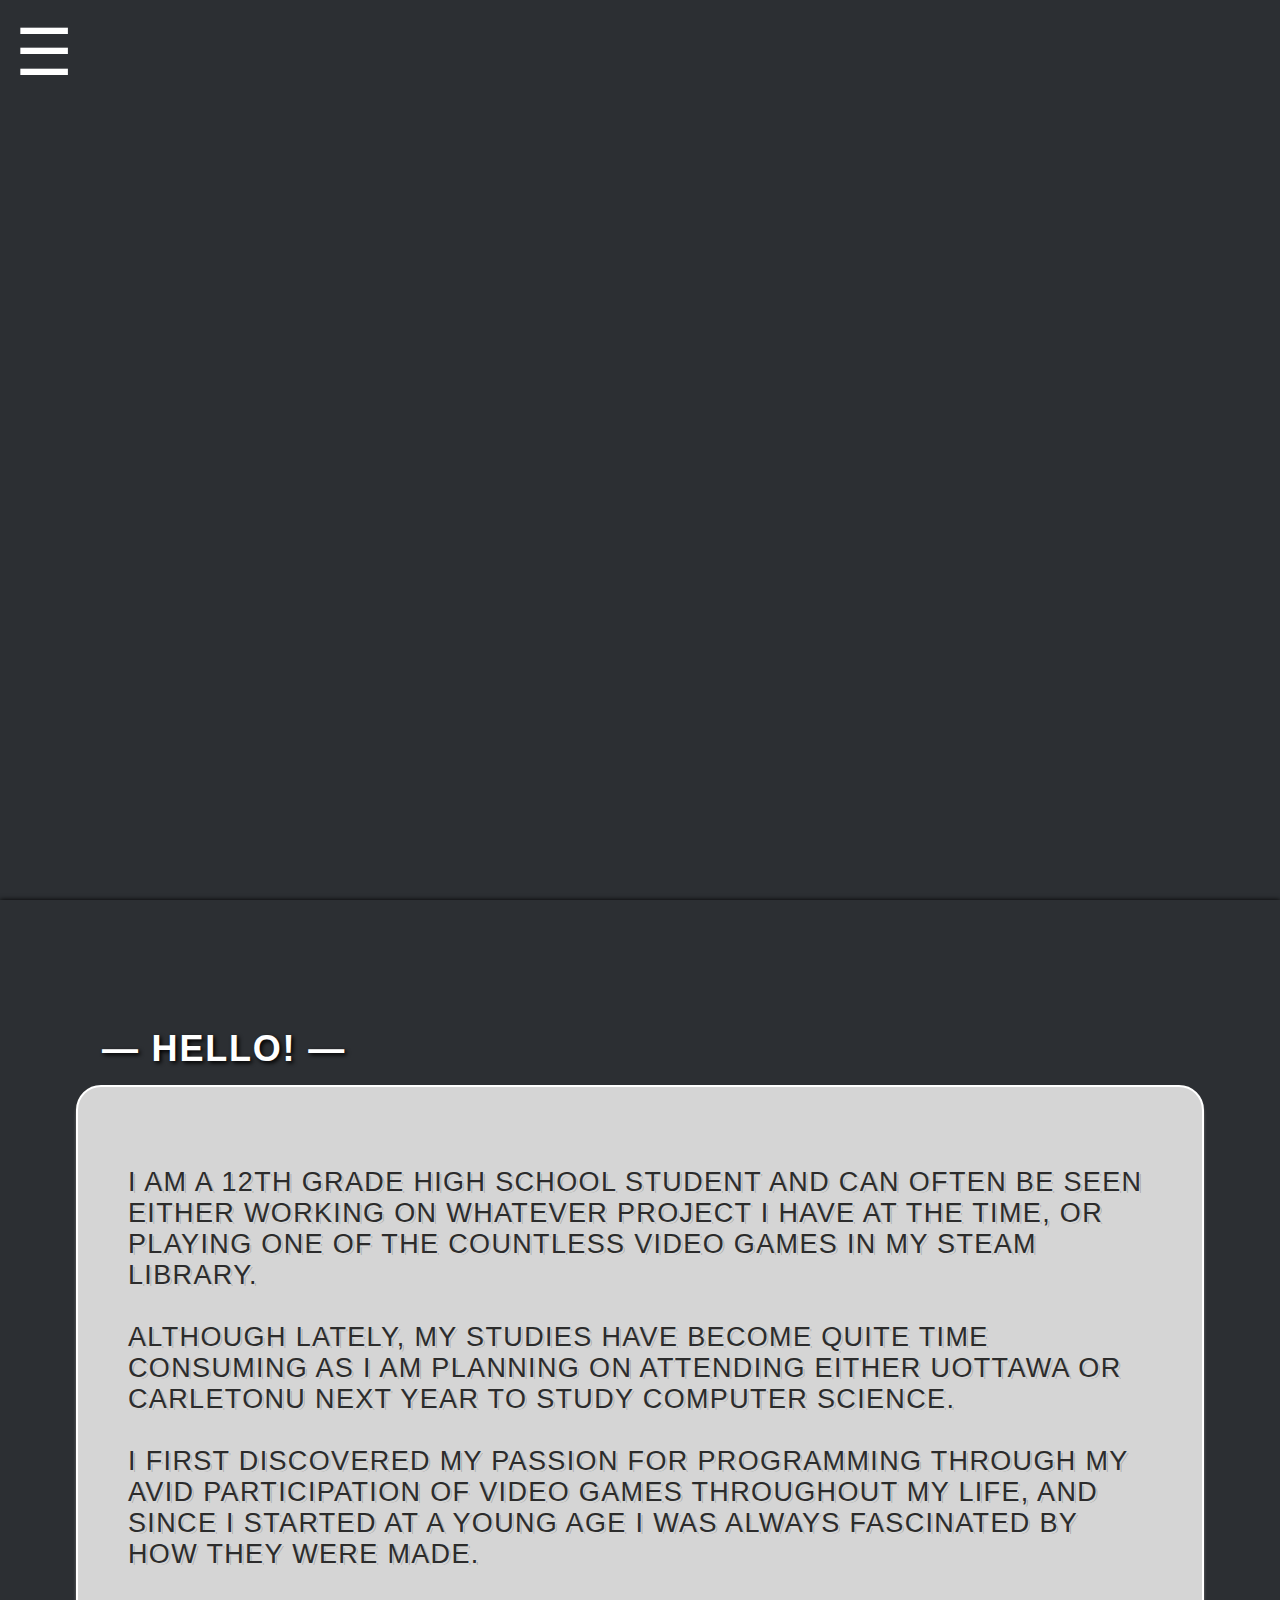
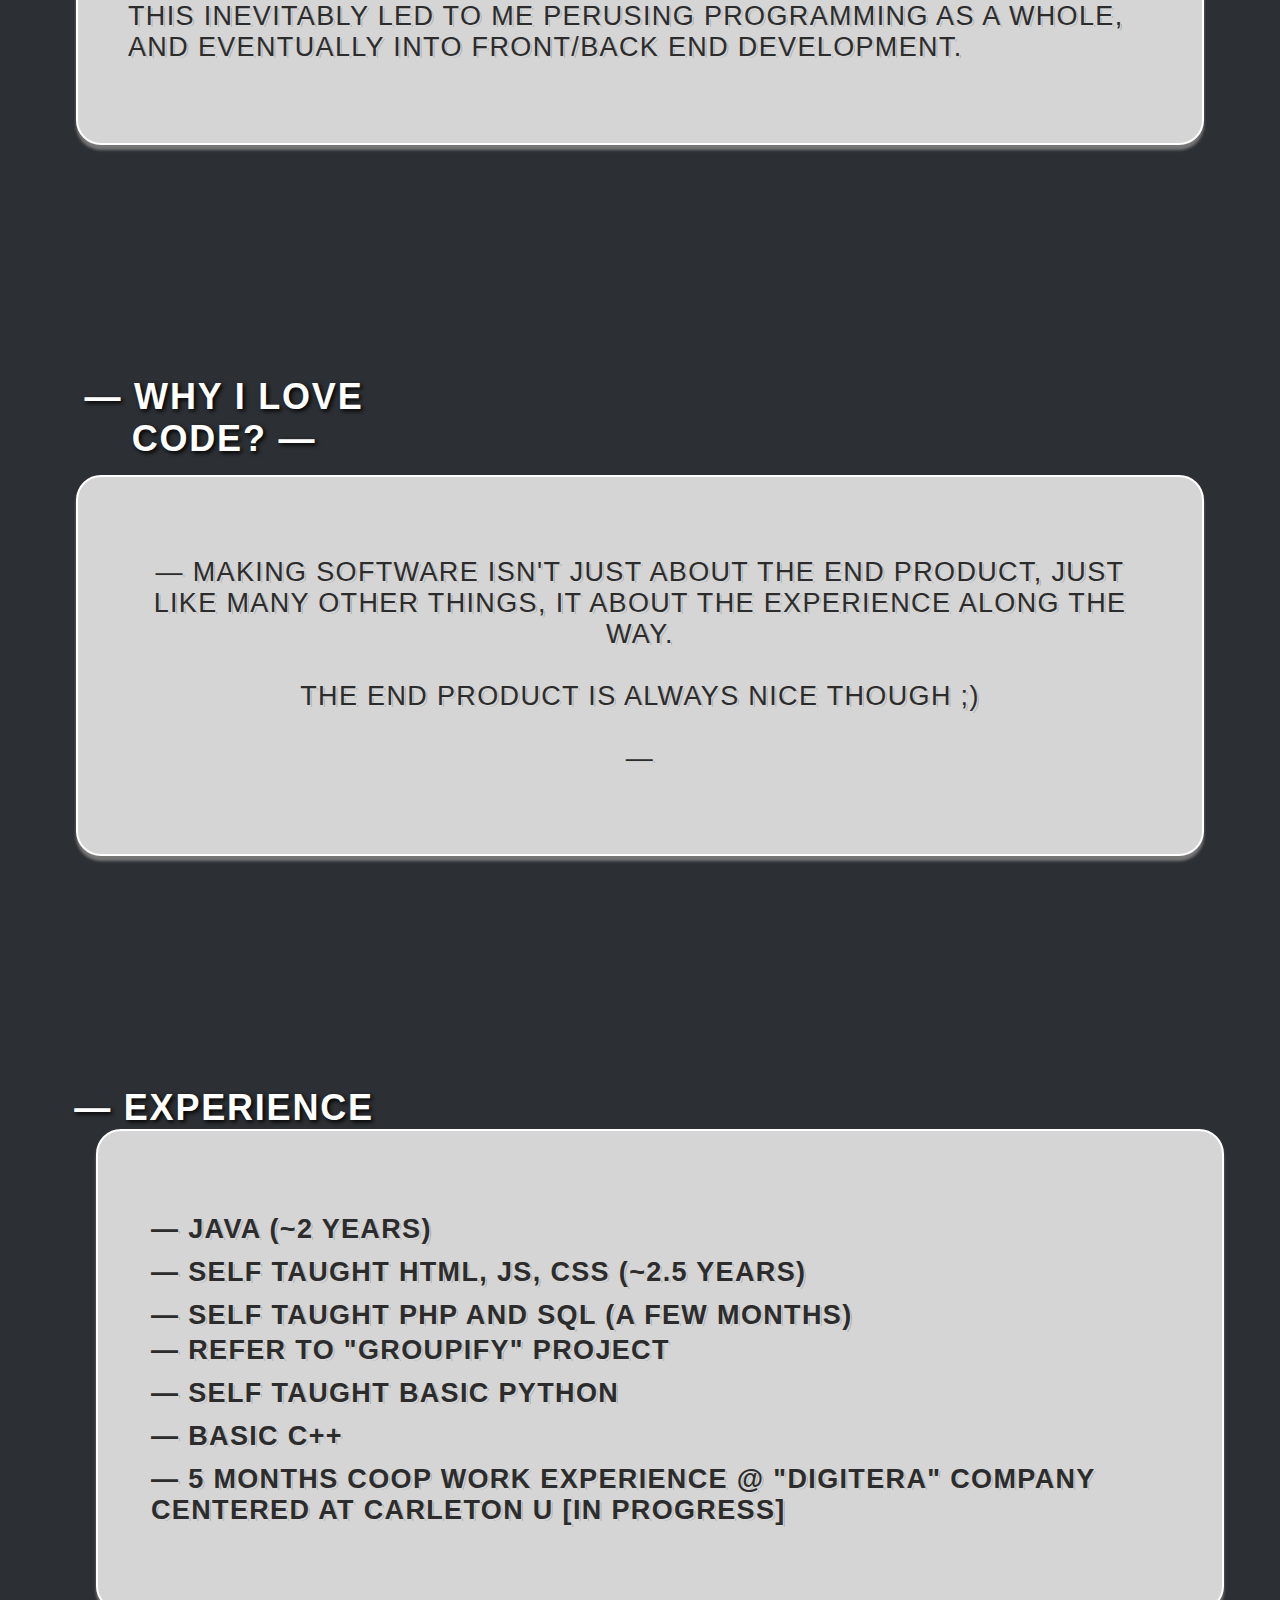
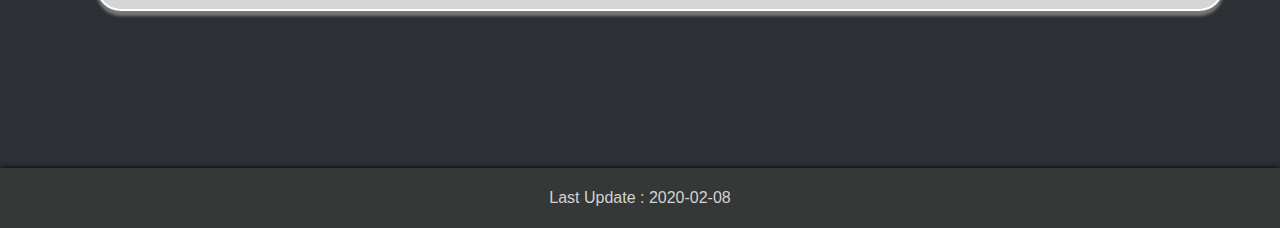
==== commit 53c0eb85: "gg" ====
--- a/index.htm
+++ b/index.htm
@@ -42,24 +42,24 @@
 </header>
 
 <div  style="text-align:center;animation: fadein 3.5s;" class = "About">
-	<h1   class="storyTitle">— Hello! —
+	<h1   class="storyTitle">— Hello! —</h1>
 		<p1 style = "text-align:left;" class="story">
-			— I am a 12th grade high school student and can often be seen either working on whatever project I have at the time, or playing one of the countless video games in my steam library.  Oh yeah, and English class is a thing -_-  I am planning on going to either UOttawa or CarletonU next year in Computer Science.  I found my passion for programming through my avid participation of video games.  I started at a young age so I was always fascinated by how they were made.  This led to me perusing programming as a whole, and eventually into front/back end development.     —
+			I am a 12th grade high school student and can often be seen either working on whatever project I have at the time, or playing one of the countless video games in my steam library.  <br><br>  Although Lately, my studies have become quite time consuming as I am planning on attending either UOttawa or CarletonU next year to study Computer Science.<br><br>  I first discovered my passion for programming through my avid participation of video games throughout my life, and since I started at a young age I was always fascinated by how they were made.<br><br>  This inevitably led to me perusing programming as a whole, and eventually into front/back end development.
 
 
 		</p1>
 
-	</h1>
 
 
-	<h1   class="storyTitle">Why I love code? —
+
+	<h1   class="storyTitle">— Why I love code? —</h1>
 		<p1  class="story">
-			— I love solving complex problems in a way that can make peoples lives easier and more convenient.  Gives me a level of satisfaction I cant get anywhere else.  —
+			— Making software isn't just about the end product, just like many other things, it about the experience along the way.  <br><br>The end product is always nice though ;) <br><br>  —
 
 
 		</p1>
 
-	</h1>
+
 
 <h1    class="storyTitle">— Experience
 	<p1  class="story">
--- a/styles.css
+++ b/styles.css
@@ -42,7 +42,7 @@
 			background-attachment: fixed;
 			background-position: center;
 			background-repeat: no-repeat;
-			background-size: 100% 100%;
+			background-size: cover;
             position: relative;
             padding:0px;
             margin:0px;
@@ -50,23 +50,15 @@
 		.storyTitle{
 		    padding: 15px;
 		    margin-top: 12vh;
-            margin-left: 5vw;
+            margin-left: 0vw;
             margin-bottom: 0;
-            margin-right: 5vw;
-		    background-color: white;
-		    width:50vw;
+            margin-right: 65vw;
+		    width:30vw;
 		    font-size:4vh;
-		    border-radius: 25px;
-            border: 2px solid white;
-            color: #2c2c2c;
-             background-color: white;
+            color: white;
+            text-shadow: 2px 2px 4px #000000;
              letter-spacing: .05em;
-             text-shadow:
-             1px 2px 0px #d5d5d5,
-             2px 2px 0px rgba(0, 0, 0, 0.2);
              font-family: "Avant Garde", Avantgarde, "Century Gothic", CenturyGothic, "AppleGothic", sans-serif;
-             box-shadow:         inset 0 0 10px #000000;
-             border-color: gray;
              text-transform: uppercase;
              text-rendering: optimizeLegibility;
 			text-align: center;
@@ -81,9 +73,9 @@
                         margin-bottom: 12vh;
                         margin-right: 5vw;
             padding: 15px;
-            width:25vw;
+            width:80vw;
             display: inline-block;
-            font-size:4vh;
+            font-size:3vh;
             border-radius: 25px;
             border: 2px solid white;
             color: #2c2c2c;
@@ -213,7 +205,7 @@
             background-position: center;
             background-attachment: fixed;
             background-repeat: no-repeat;
-            background-size: 100% 100%;
+            background-size: cover;
             box-shadow: 0px 0px 5px rgba(0, 0, 0, 1);
             padding-top: 5px;
             padding-bottom: 25px;
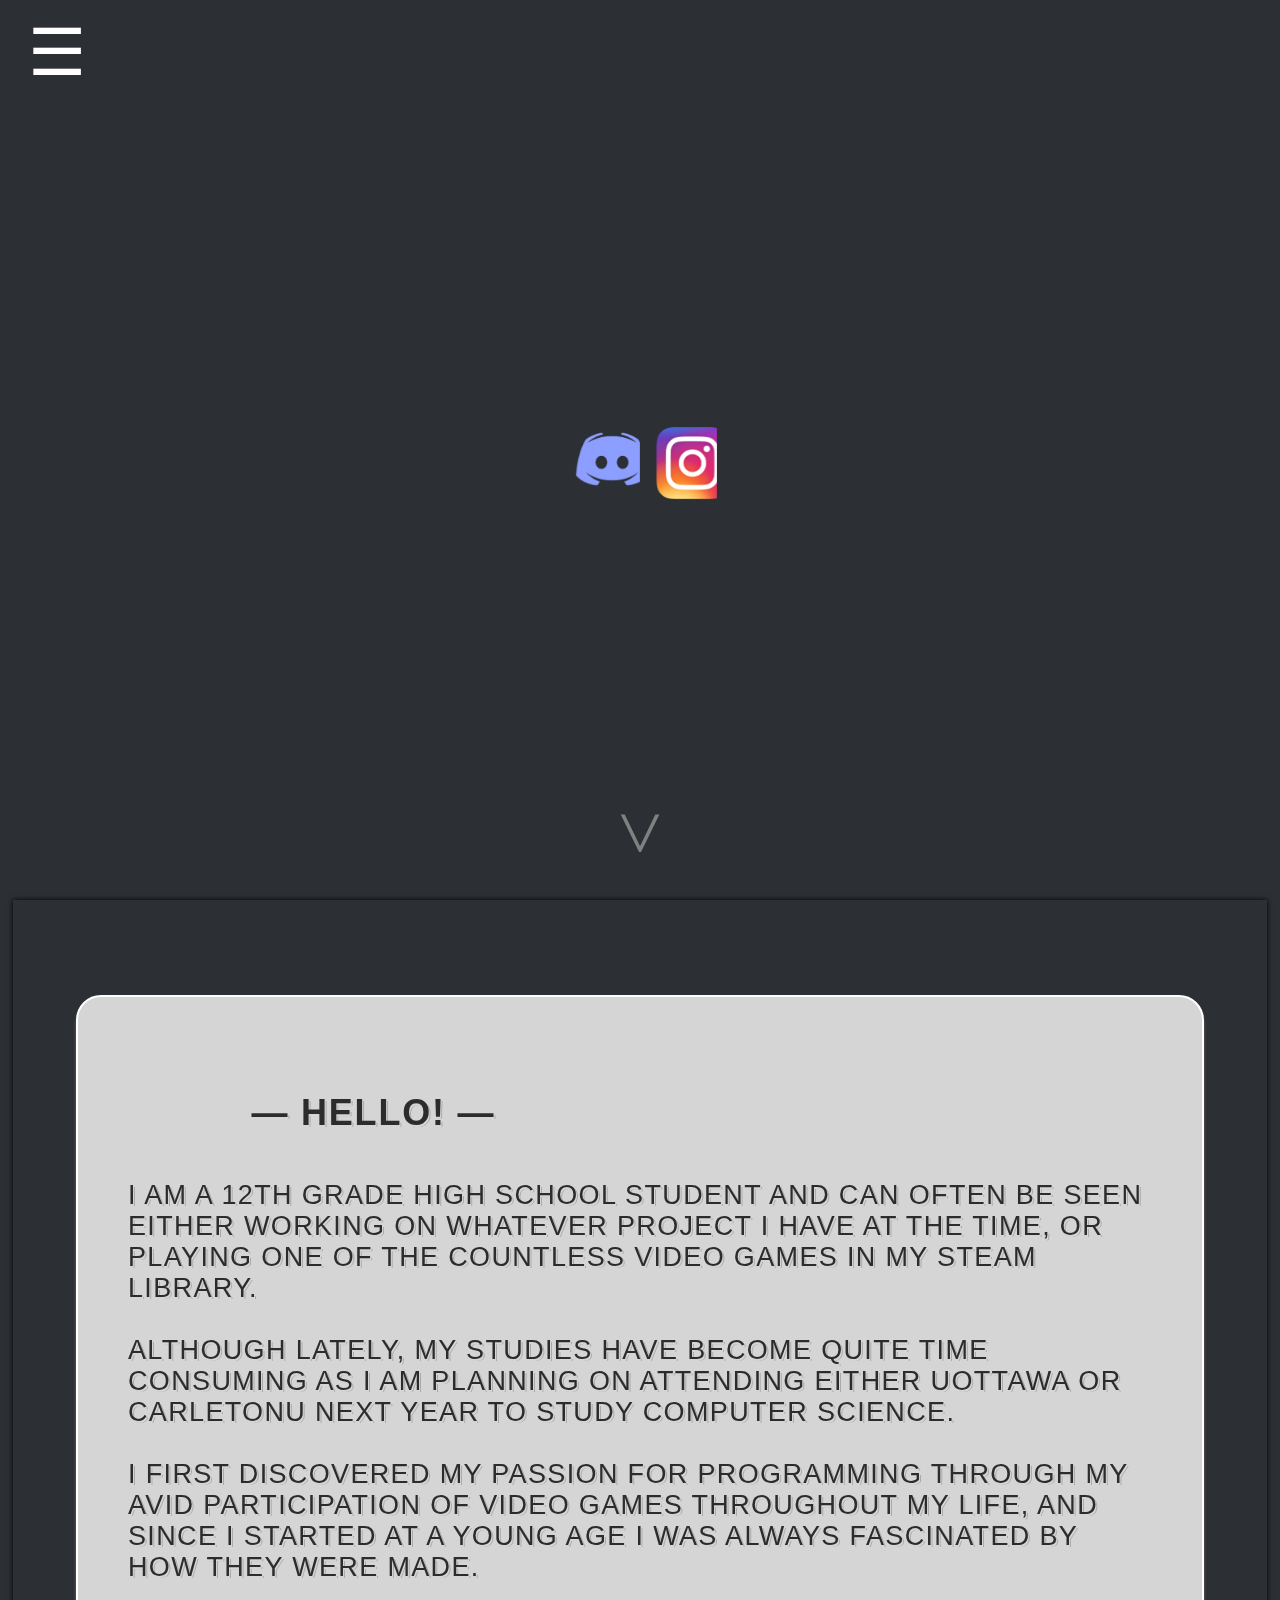
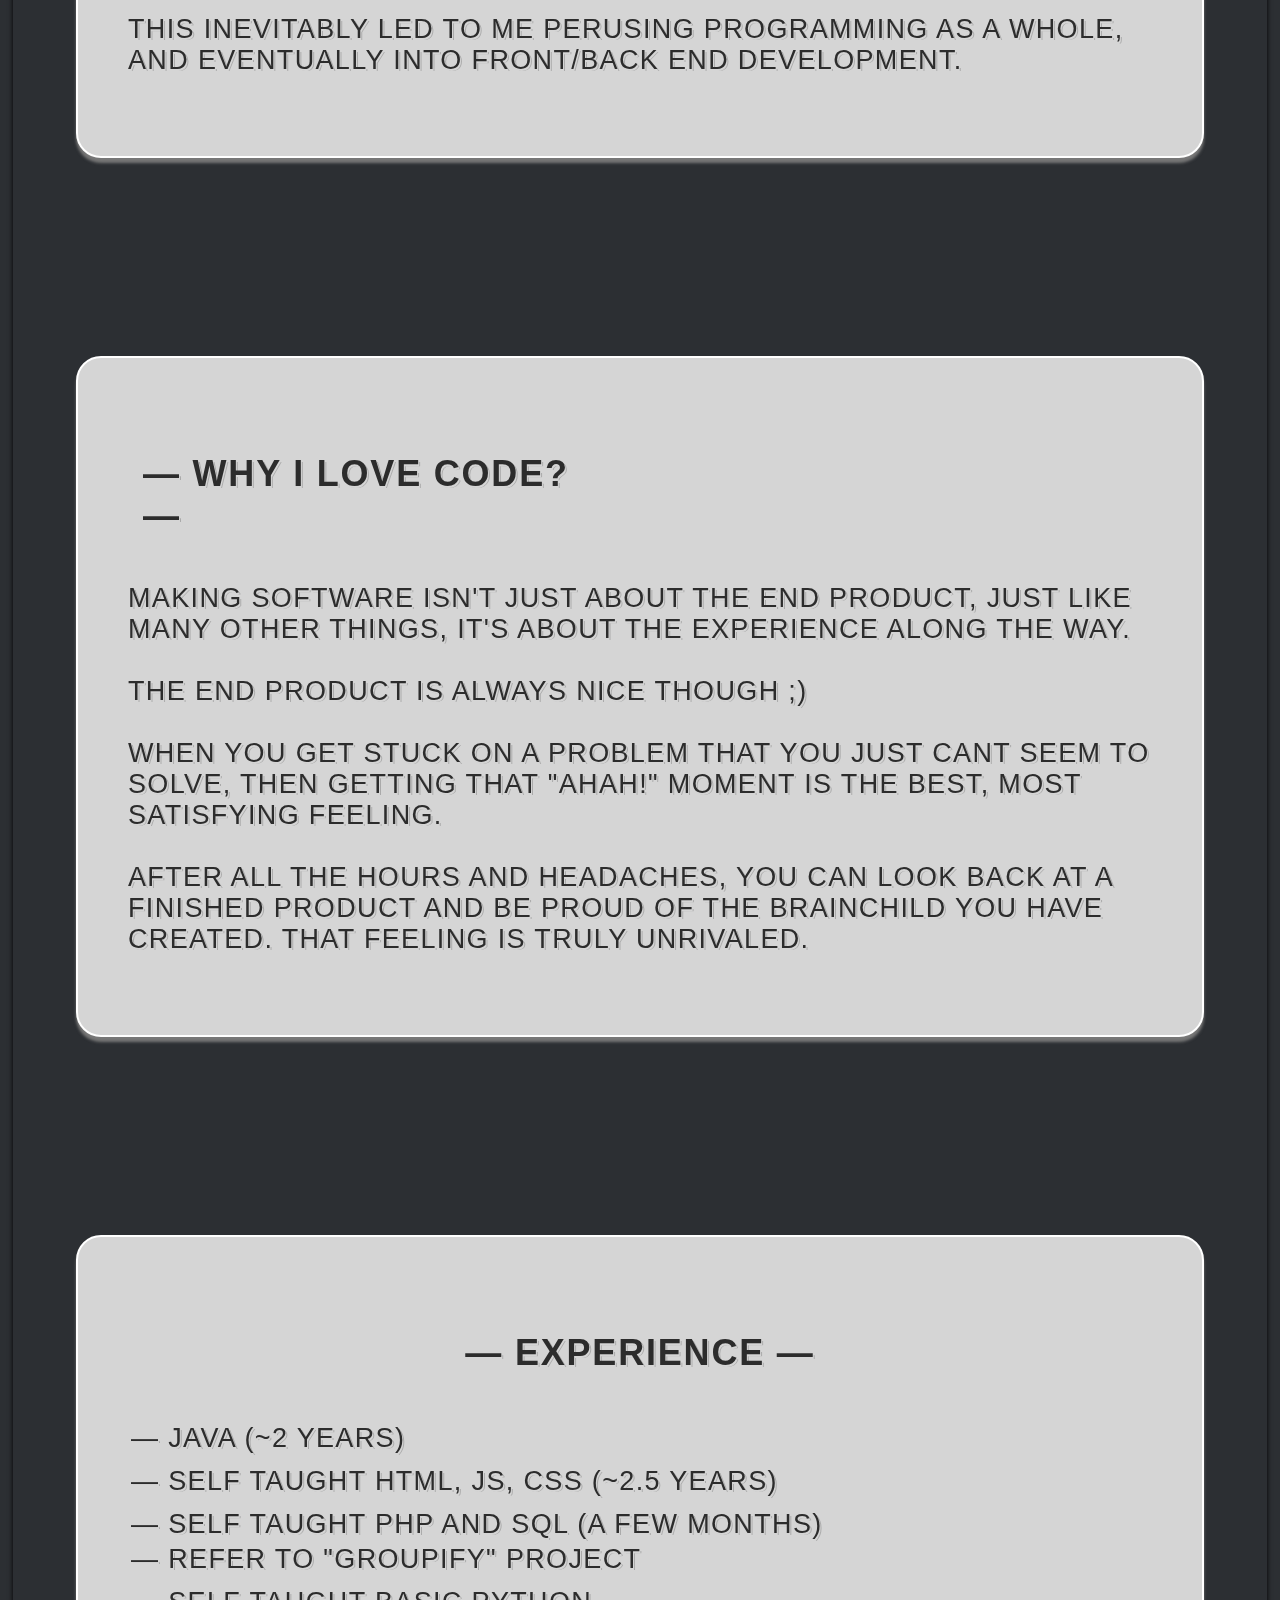
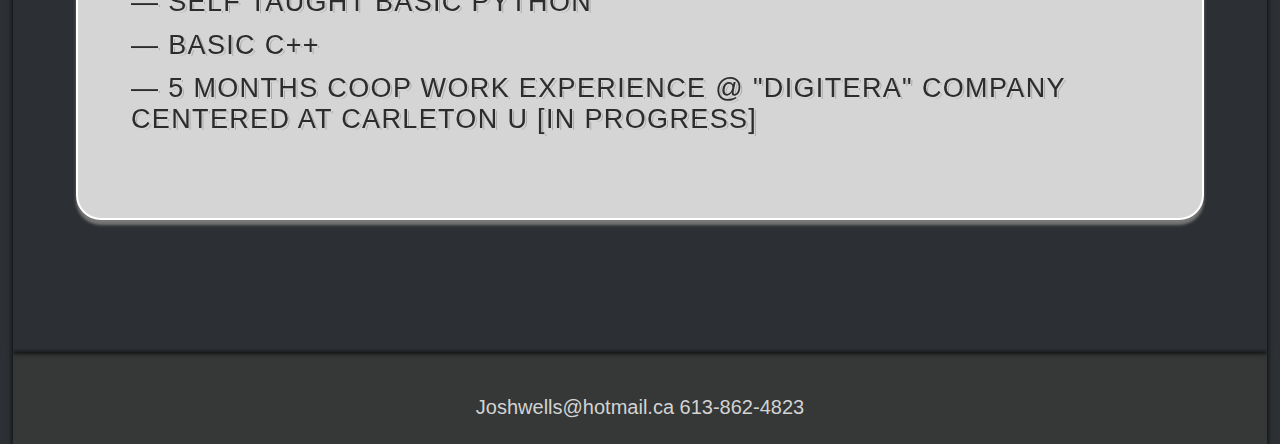
==== commit fa994273: "Finishing Touches" ====
--- a/index.htm
+++ b/index.htm
@@ -6,13 +6,12 @@
 
 
 </head>
-<body>
-<meta name="viewport" content="width=device-width, initial-scale=1">
+
 
 <script src="Calc.js"></script>
 <title>Josh Wells</title>
 
-<header class = "parallax" style="animation: fadein 3s;">
+<div class = "parallax" style="animation: fadein 3s;">
 
 	<div id="menuButton" class="sideNav">
 		<table>
@@ -37,13 +36,14 @@
 	</div>
 
 	<span id = "menu" style="transition: 0.25s; margin:15px;font-size:65px;cursor:pointer;color:white;position:fixed;" onclick="openNav()">&#9776;</span>
+	<a class="socialMedia" style="margin-left:50vw;background-image: url('Insta.png');height:9vh;" href="https://www.instagram.com/wells_not_wosh/"></a>
+	<a class="socialMedia" style="margin-left:44vw;background-image: url('discord.png');height:8vh;" href="https://discordapp.com/users/262407534776680449"></a>
+	<div class="AboutTitle">&#709;</div>
+</div>
+<body style="z-index:2;">
+<div  style="text-align:center;animation: fadein 3.5s;z-index:2;position:relative;" class = "About">
 
-	<div class="AboutTitle"></div>
-</header>
-
-<div  style="text-align:center;animation: fadein 3.5s;" class = "About">
-	<h1   class="storyTitle">— Hello! —</h1>
-		<p1 style = "text-align:left;" class="story">
+		<p1 style = "text-align:left;" class="story"><h1   class="storyTitle">— Hello! —</h1> <br><br>
 			I am a 12th grade high school student and can often be seen either working on whatever project I have at the time, or playing one of the countless video games in my steam library.  <br><br>  Although Lately, my studies have become quite time consuming as I am planning on attending either UOttawa or CarletonU next year to study Computer Science.<br><br>  I first discovered my passion for programming through my avid participation of video games throughout my life, and since I started at a young age I was always fascinated by how they were made.<br><br>  This inevitably led to me perusing programming as a whole, and eventually into front/back end development.
 
 
@@ -52,17 +52,17 @@
 
 
 
-	<h1   class="storyTitle">— Why I love code? —</h1>
-		<p1  class="story">
-			— Making software isn't just about the end product, just like many other things, it about the experience along the way.  <br><br>The end product is always nice though ;) <br><br>  —
+
+		<p1  style="text-align:left;" class="story"><h1 style="margin-right:15vw;text-align:left;" class="storyTitle">— Why I love code? —</h1> <br><br>
+			Making software isn't just about the end product, just like many other things, it's about the experience along the way.  <br><br>The end product is always nice though ;) <br><br>When you get stuck on a problem that you just cant seem to solve, then getting that "ahah!" moment is the best, most satisfying feeling. <br><br>After all the hours and headaches, you can look back at a finished product and be proud of the brainchild you have created.  That feeling is truly unrivaled.
 
 
 		</p1>
 
 
 
-<h1    class="storyTitle">— Experience
-	<p1  class="story">
+
+	<p1 class="story"><h1 class="storyTitle">— Experience —</h1><br><br>
 		<table class = "EXP">
 			<tr><td>— Java (~2 years)</td></tr>
 			<tr><td> </td></tr>
@@ -83,15 +83,16 @@
 			<tr><td>— 5 Months COOP Work experience @ "Digitera" company centered at Carleton U [In Progress]</td></tr>
 		</table>
 	</p1>
-</h1>
+
 
 
 </div>
 
 
-<footer style = "height:50px;" class = "PersonalInfo" align="center">
+<footer style = "text-align:center;position: center;" class = "PersonalInfo" align="center">
 
-<p>Last Update : 2020-02-08</p>
+	<br>
+	<p style="font-size:20px;">Joshwells@hotmail.ca 613-862-4823</p>
 
 </footer>
 
--- a/styles.css
+++ b/styles.css
@@ -1,8 +1,9 @@
 		body {
 			background: rgb(44,47,51);
-			margin:0px;
-			padding:0px;
-			width:100vw;
+			margin:0 auto;
+			overflow:auto;
+			padding:0;
+			width:98vw;
 		}
 		.buttons {
   			background-color: #696969;
@@ -38,25 +39,24 @@
 		.parallax {
 			background-image: url("portfolioBackground.png");
 			height: 100vh;
-			width:100vw;
+			width:98vw;
 			background-attachment: fixed;
 			background-position: center;
 			background-repeat: no-repeat;
-			background-size: cover;
+			background-size: 95vw 95vh;
             position: relative;
             padding:0px;
             margin:0px;
 		}
 		.storyTitle{
 		    padding: 15px;
-		    margin-top: 12vh;
+		    margin-top: 0vh;
             margin-left: 0vw;
             margin-bottom: 0;
-            margin-right: 65vw;
-		    width:30vw;
+            margin-right: 0vw;
+		    width:36vw;
 		    font-size:4vh;
-            color: white;
-            text-shadow: 2px 2px 4px #000000;
+            color: #2c2c2c;
              letter-spacing: .05em;
              font-family: "Avant Garde", Avantgarde, "Century Gothic", CenturyGothic, "AppleGothic", sans-serif;
              text-transform: uppercase;
@@ -67,11 +67,12 @@
 		}
 
 		.story{
+
 		    box-shadow: 0 5px 3px #777;
-		    margin-top: 0;
-                        margin-left: 5vw;
+		    margin-top: 10vh;
+                        margin-left: 0vw;
                         margin-bottom: 12vh;
-                        margin-right: 5vw;
+                        margin-right: 0vw;
             padding: 15px;
             width:80vw;
             display: inline-block;
@@ -90,9 +91,21 @@
                     text-transform: uppercase;
                     text-rendering: optimizeLegibility;
 		}
+		.socialMedia{
+		margin-top:47vh;
+		position:fixed;
+		z-index:0;
+		width:5vw;
+		background-size: cover;
+		transition:0.25s;
+		}
+		.socialMedia:hover{
+		opacity:0.6;
+		}
         .AboutTitle{
             color: gray;
-            font-size: 55px;
+            font-size: 5em;
+            font-weight:1200;
             position: absolute;
             bottom: 0;
             right: 0;
@@ -103,17 +116,17 @@
             padding: 0px;
             text-align: center;
             width: 5rem;
-            height:5rem;
-            transition:0.1s;
+            height:7rem;
+            transition:0.25s;
             background-size: contain;
             background-repeat: no-repeat;
             background-position: center;
-            background-image: url('https://lh3.googleusercontent.com/proxy/ozxG1t4S9r3A1volpIHorPNfAapCyiw1bYUZ9V5H50cC4lZQbBJEy0IoA8LVE3b1l-xBfGVCuH-cUrpQ7zHuJjFM89legXUzeWhxlP8Yabn9HF--O3iE-RXEmg');
-
+            animation: bounce 1.5s infinite;
         }
         .AboutTitle:hover{
-            font-size:70px !important;
+            height:10rem;
         }
+
         .AboutTitle:after{
         top: -15px;
           left: -15px;
@@ -212,6 +225,7 @@
             margin:0px;
             right: 0;
             left: 0;
+            z-index:2;
 		}
 
 		.EXP{
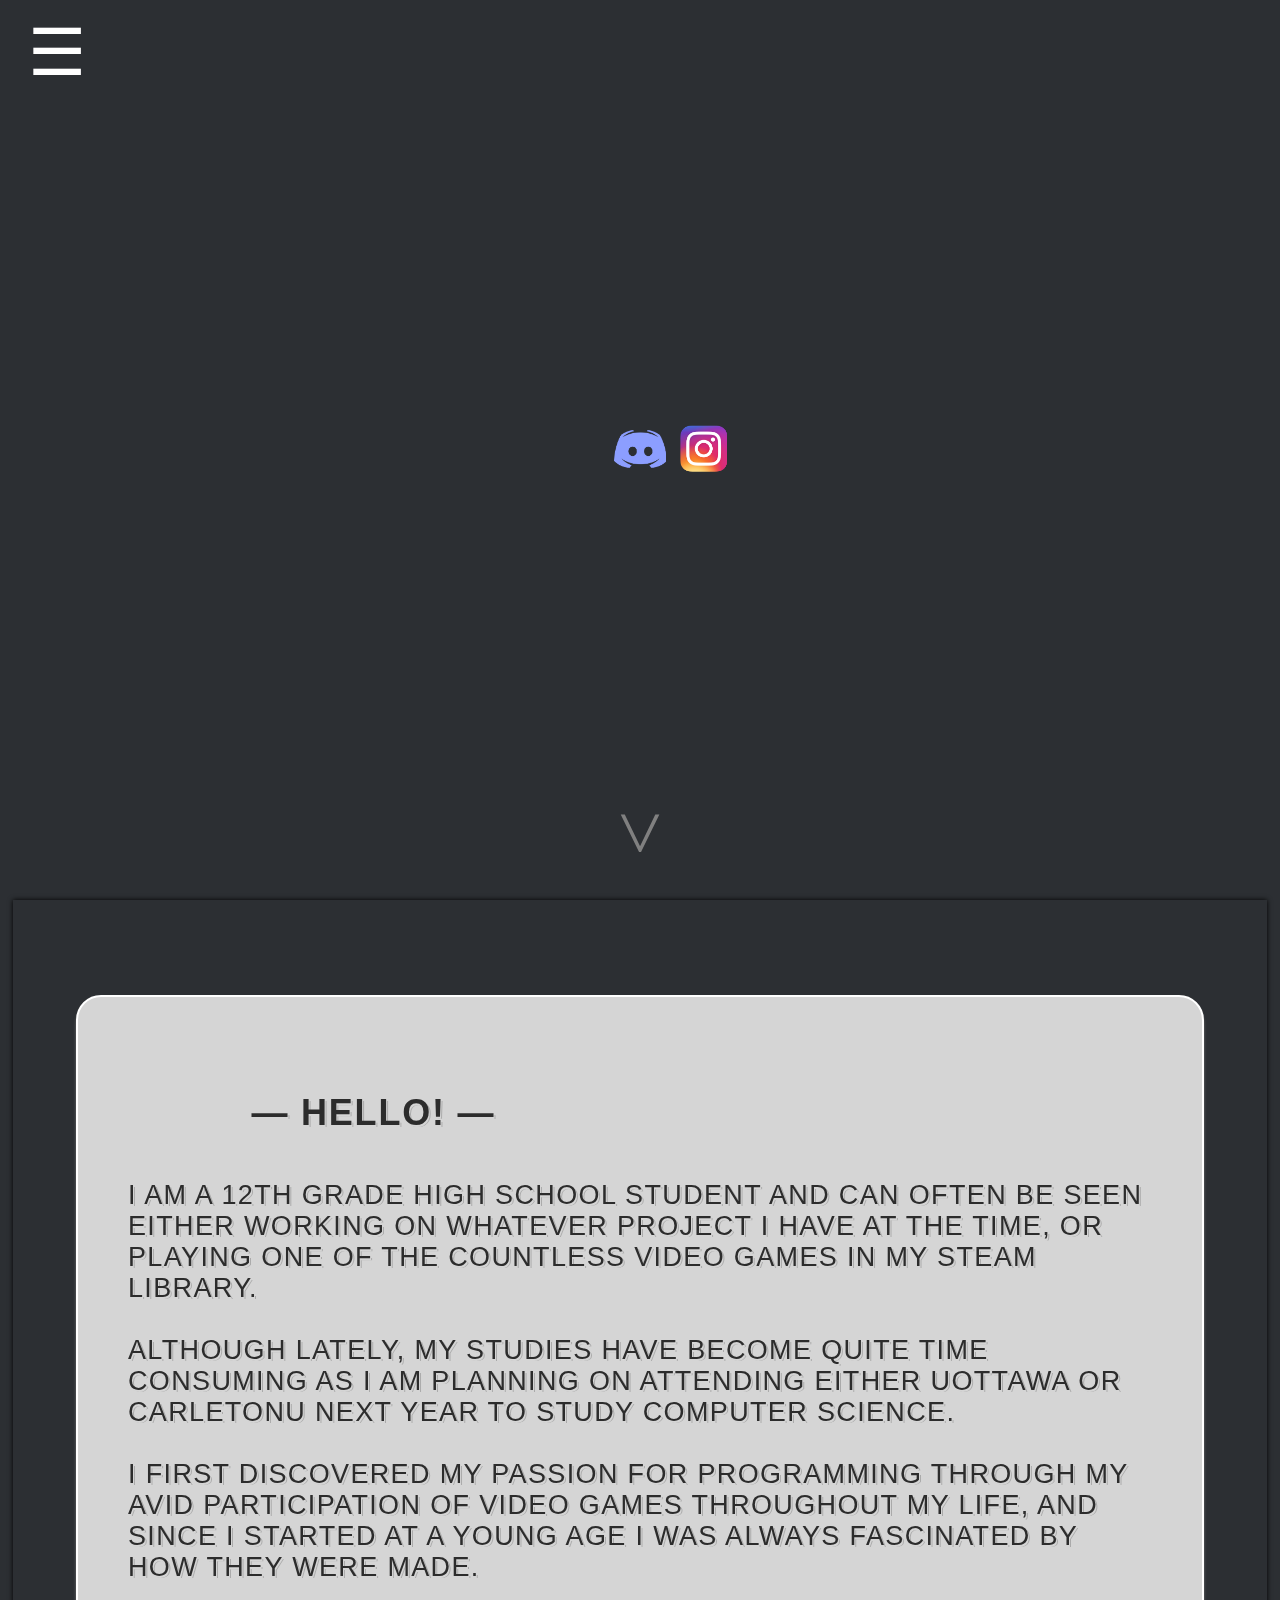
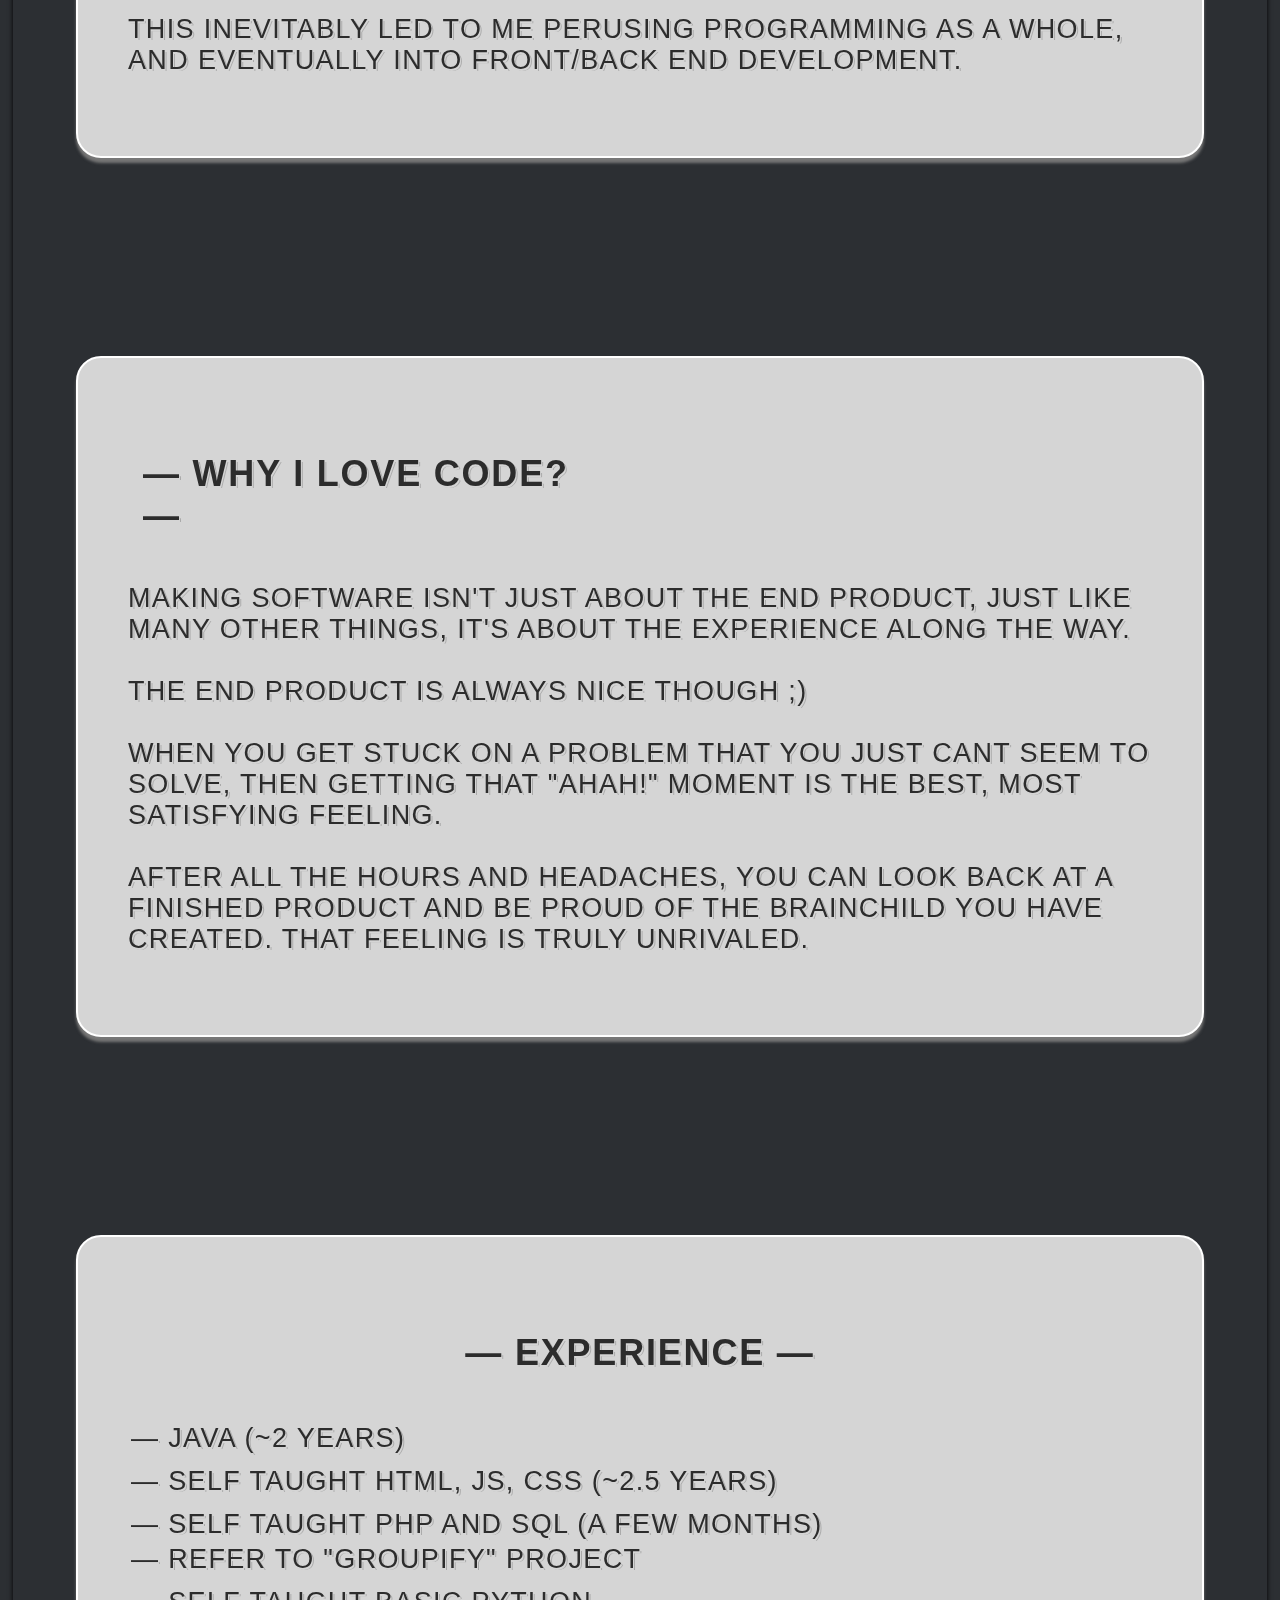
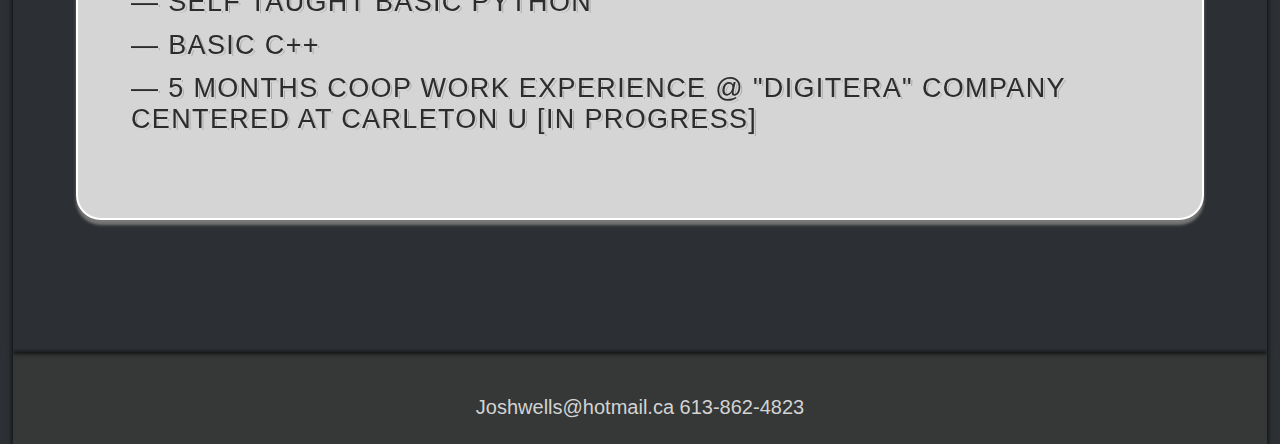
==== commit 2171e439: "Update index.htm" ====
--- a/index.htm
+++ b/index.htm
@@ -36,8 +36,9 @@
 	</div>
 
 	<span id = "menu" style="transition: 0.25s; margin:15px;font-size:65px;cursor:pointer;color:white;position:fixed;" onclick="openNav()">&#9776;</span>
-	<a class="socialMedia" style="margin-left:50vw;background-image: url('Insta.png');height:9vh;" href="https://www.instagram.com/wells_not_wosh/"></a>
-	<a class="socialMedia" style="margin-left:44vw;background-image: url('discord.png');height:8vh;" href="https://discordapp.com/users/262407534776680449"></a>
+	<a class="socialMedia" style="margin-left:52vw;background-image: url('Insta.png');height:3.2rem;width:3.2rem;" href="https://www.instagram.com/wells_not_wosh/"></a>
+	<a class="socialMedia" style="margin-left:47vw;background-image: url('discord.png');height:3.2rem;width:3.2rem;" href="https://discordapp.com/users/262407534776680449"></a>
+	<a class="socialMedia" style="margin-left:42vw;padding-top:0.5vh;background-image: url('github-logo.svg');height:2.9rem;width:3.2rem;" href="https://github.com/milkbag19"></a>
 	<div class="AboutTitle">&#709;</div>
 </div>
 <body style="z-index:2;">
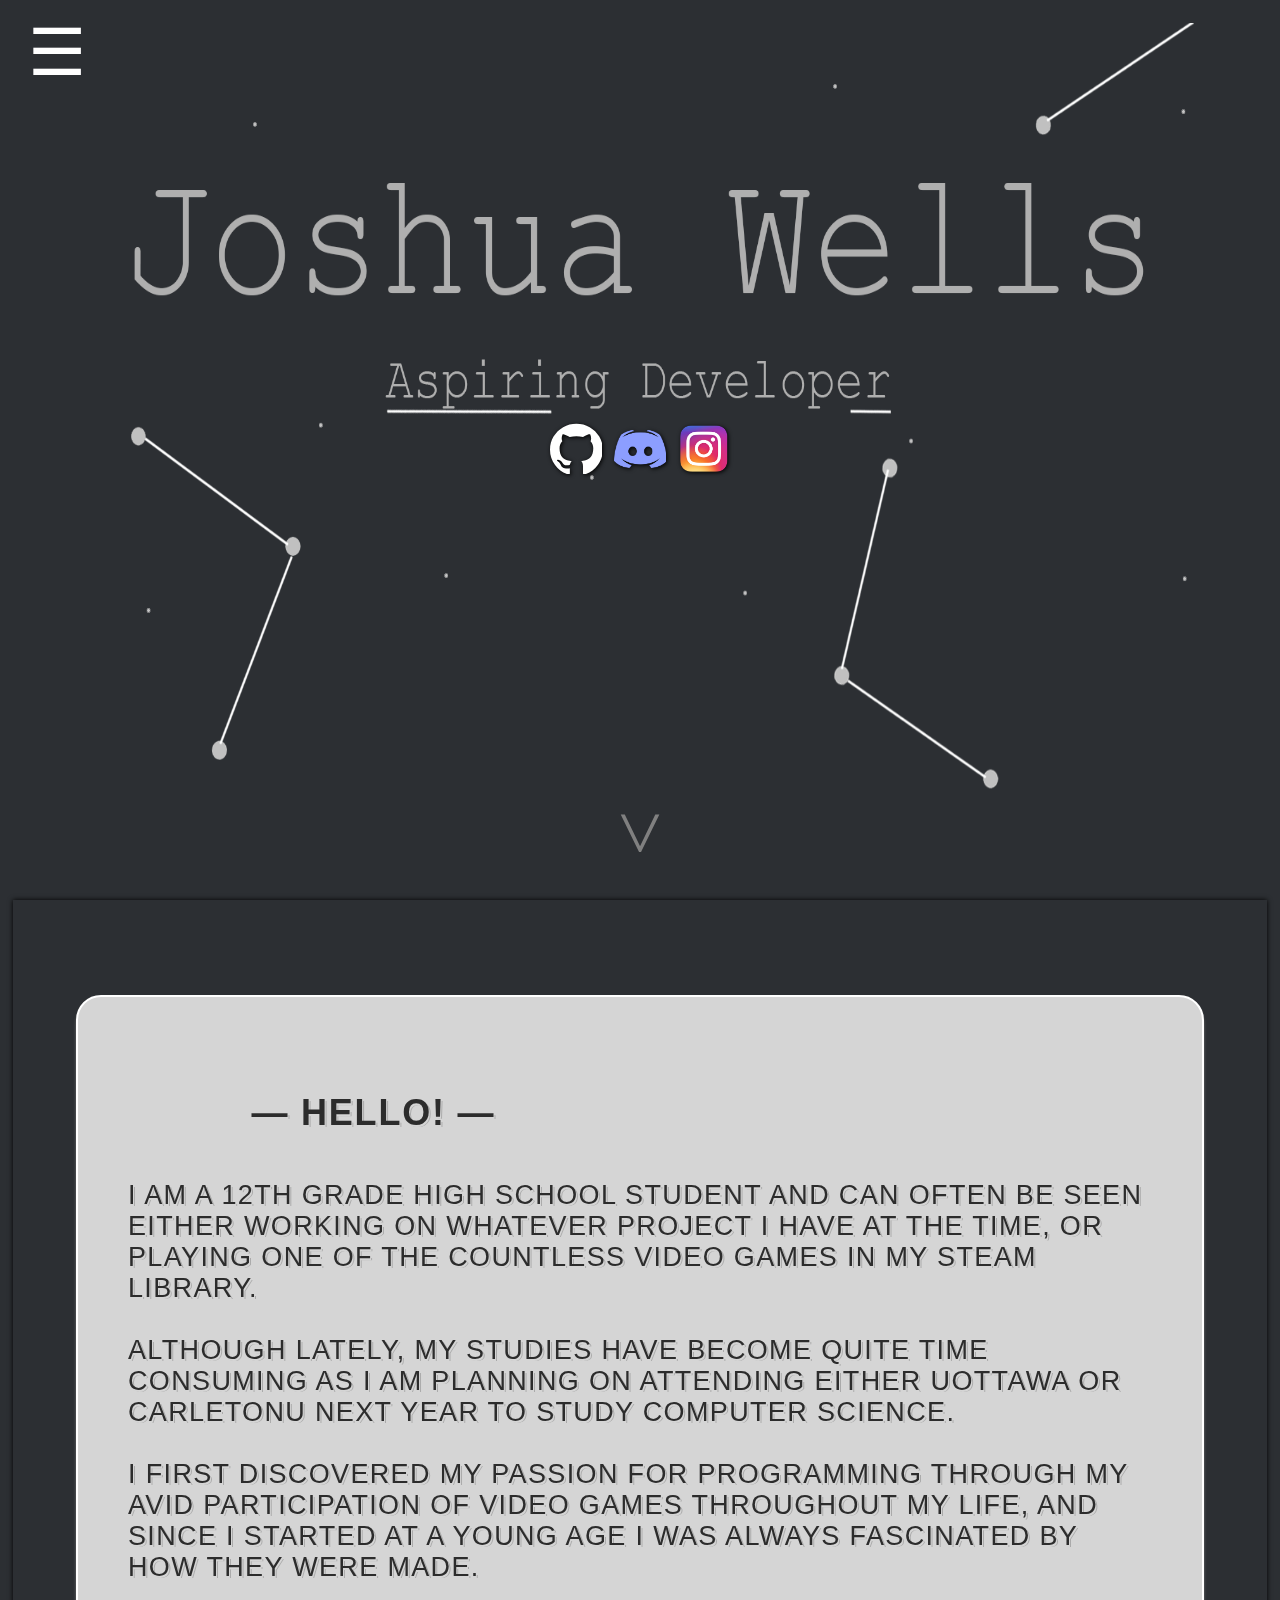
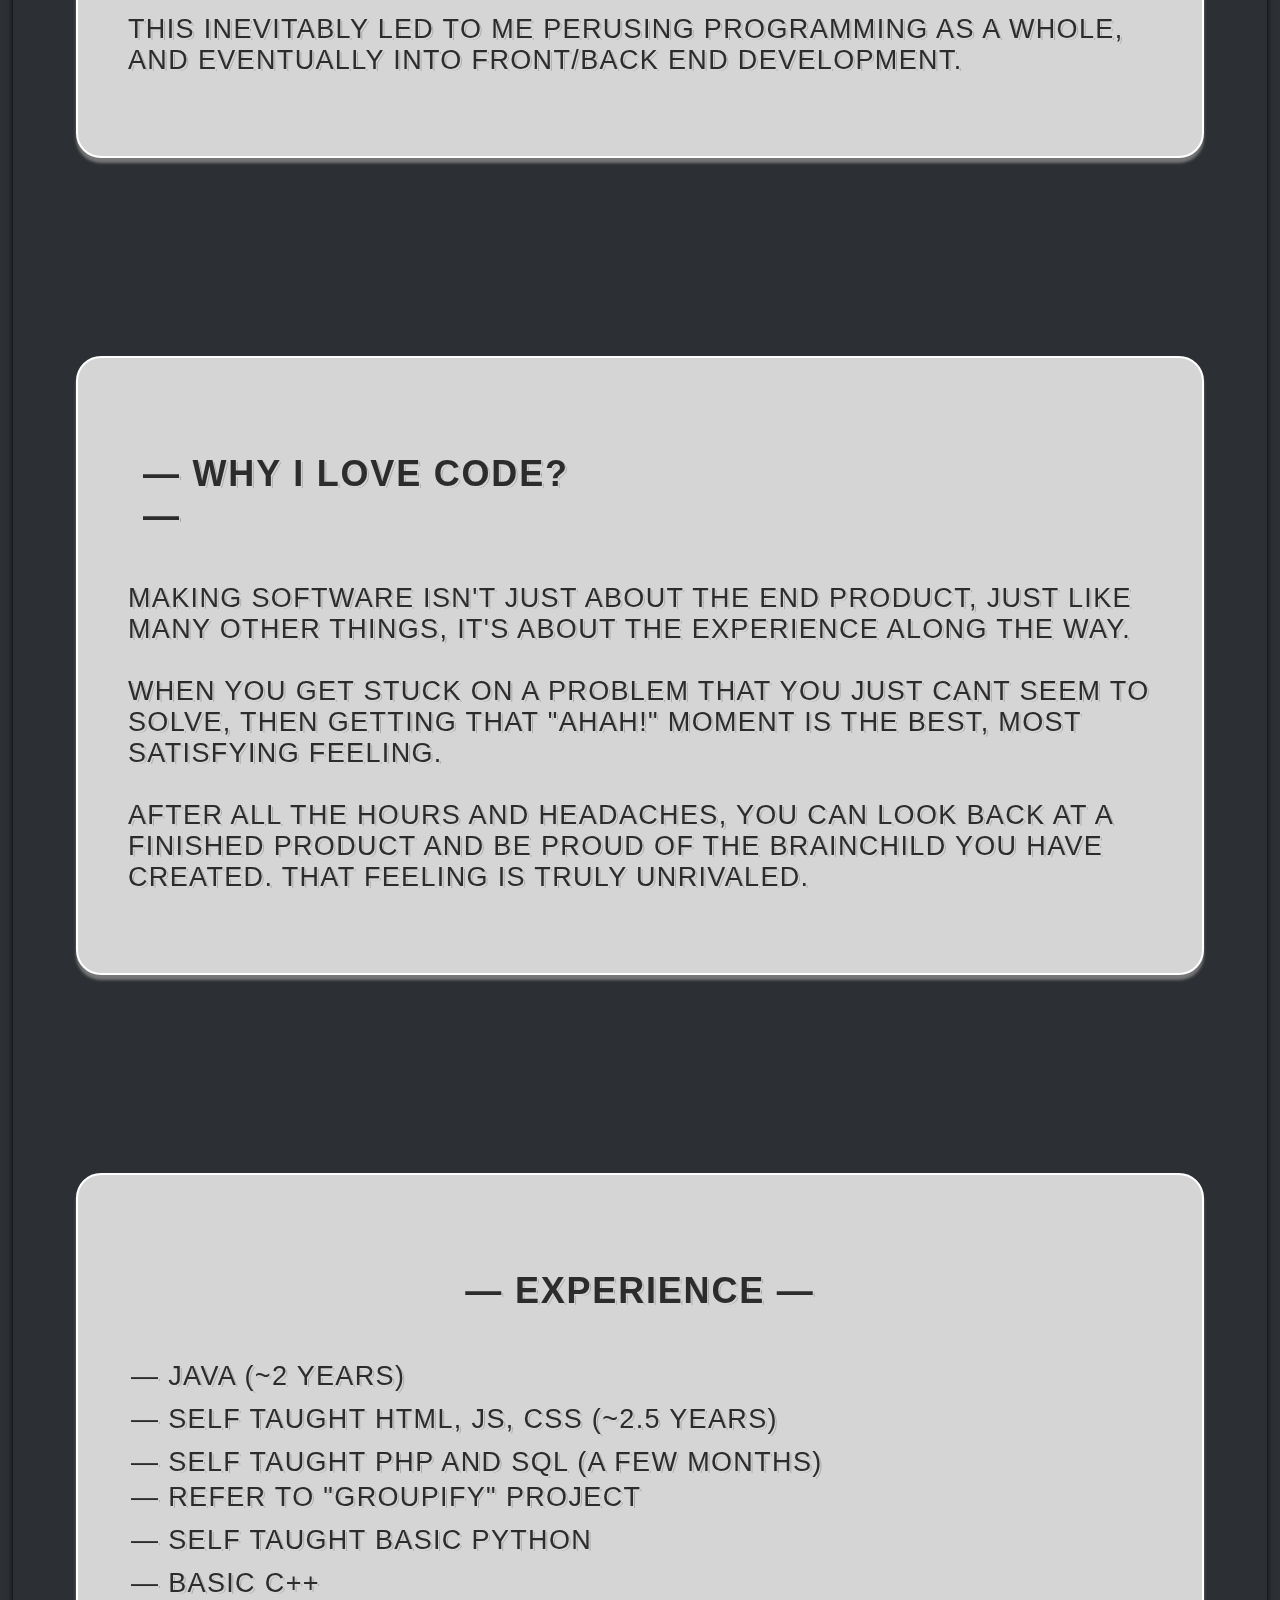
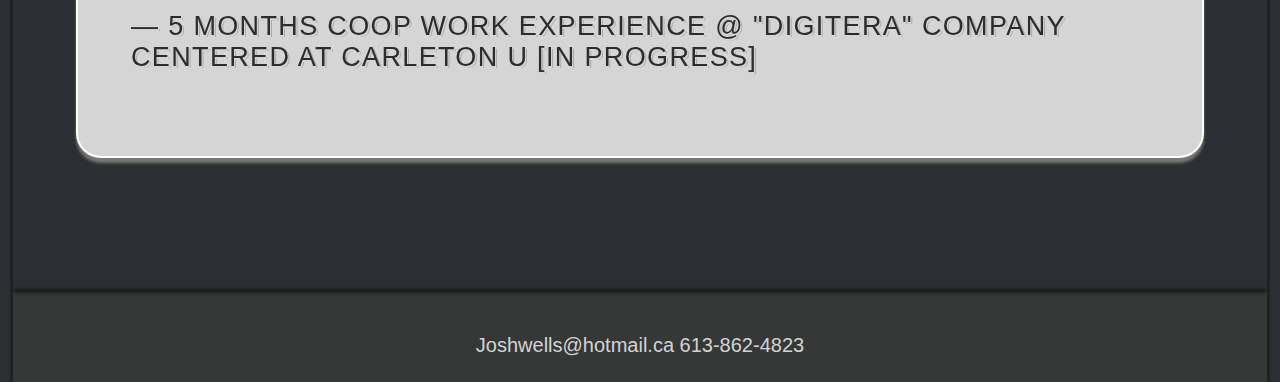
==== commit 22376ee4: "sorting folders" ====
--- a/index.htm
+++ b/index.htm
@@ -1,17 +1,17 @@
 <!DOCTYPE html>
 <html>
 <head>
- 	<link rel="stylesheet" type="text/css" href="./styles.css"/>
-	<link rel="stylesheet" type="text/css" href="animate.css">
+ 	<link rel="stylesheet" type="text/css" href="./include/css/styles.css"/>
+	<link rel="stylesheet" type="text/css" href="./include/css/animate.css">
 
 
 </head>
 
 
-<script src="Calc.js"></script>
+<script src="./include/js/Calc.js"></script>
 <title>Josh Wells</title>
 
-<div class = "parallax" style="animation: fadein 3s;">
+<div class = "parallax" style="animation: fadein 3s;background-image: url('./include/img/portfolioBackground.png');">
 
 	<div id="menuButton" class="sideNav">
 		<table>
@@ -36,13 +36,13 @@
 	</div>
 
 	<span id = "menu" style="transition: 0.25s; margin:15px;font-size:65px;cursor:pointer;color:white;position:fixed;" onclick="openNav()">&#9776;</span>
-	<a class="socialMedia" style="margin-left:52vw;background-image: url('Insta.png');height:3.2rem;width:3.2rem;" href="https://www.instagram.com/wells_not_wosh/"></a>
-	<a class="socialMedia" style="margin-left:47vw;background-image: url('discord.png');height:3.2rem;width:3.2rem;" href="https://discordapp.com/users/262407534776680449"></a>
-	<a class="socialMedia" style="margin-left:42vw;padding-top:0.5vh;background-image: url('github-logo.svg');height:2.9rem;width:3.2rem;" href="https://github.com/milkbag19"></a>
+	<a class="socialMedia" style="margin-left:52vw;background-image: url('./include/img/Insta.png');height:3.2rem;width:3.2rem;" href="https://www.instagram.com/wells_not_wosh/"></a>
+	<a class="socialMedia" style="margin-left:47vw;background-image: url('./include/img/discord.png');height:3.2rem;width:3.2rem;" href="https://discordapp.com/users/262407534776680449"></a>
+	<a class="socialMedia" style="margin-left:42vw;padding-top:0.5vh;background-image: url('./include/img/github-logo.svg');height:2.9rem;width:3.2rem;" href="https://github.com/milkbag19"></a>
 	<div class="AboutTitle">&#709;</div>
 </div>
 <body style="z-index:2;">
-<div  style="text-align:center;animation: fadein 3.5s;z-index:2;position:relative;" class = "About">
+<div  style="text-align:center;animation: fadein 3.5s;z-index:2;position:relative;background-image: url('./include/img/About.png');" class = "About">
 
 		<p1 style = "text-align:left;" class="story"><h1   class="storyTitle">— Hello! —</h1> <br><br>
 			I am a 12th grade high school student and can often be seen either working on whatever project I have at the time, or playing one of the countless video games in my steam library.  <br><br>  Although Lately, my studies have become quite time consuming as I am planning on attending either UOttawa or CarletonU next year to study Computer Science.<br><br>  I first discovered my passion for programming through my avid participation of video games throughout my life, and since I started at a young age I was always fascinated by how they were made.<br><br>  This inevitably led to me perusing programming as a whole, and eventually into front/back end development.
@@ -55,7 +55,7 @@
 
 
 		<p1  style="text-align:left;" class="story"><h1 style="margin-right:15vw;text-align:left;" class="storyTitle">— Why I love code? —</h1> <br><br>
-			Making software isn't just about the end product, just like many other things, it's about the experience along the way.  <br><br>The end product is always nice though ;) <br><br>When you get stuck on a problem that you just cant seem to solve, then getting that "ahah!" moment is the best, most satisfying feeling. <br><br>After all the hours and headaches, you can look back at a finished product and be proud of the brainchild you have created.  That feeling is truly unrivaled.
+			Making software isn't just about the end product, just like many other things, it's about the experience along the way. <br><br>When you get stuck on a problem that you just cant seem to solve, then getting that "ahah!" moment is the best, most satisfying feeling. <br><br>After all the hours and headaches, you can look back at a finished product and be proud of the brainchild you have created.  That feeling is truly unrivaled.
 
 
 		</p1>
--- a/include/css/styles.css
+++ b/include/css/styles.css
@@ -0,0 +1,408 @@
+		body {
+			background: rgb(44,47,51);
+			margin:0 auto;
+			overflow:auto;
+			padding:0;
+			width:98vw;
+		}
+		.buttons {
+  			background-color: #696969;
+  			color: white;
+  			padding: 16px;
+  			font-size: 16px;
+  			border: none;
+		}
+		.calcTabs {
+		      z-index:1000;
+			  overflow: hidden;
+			  background-color: #f1f1f1;
+			  font-family: Arial;
+			  width:98%;
+			  margin:10px;
+			  margin-top:0px;
+			  text-align:center;
+			  position:fixed;
+			  border-radius:10px;
+		}
+		.calcTabs a:hover{
+  			background-color: gray;
+              color: white;
+		}
+		.calcTabs a {
+			  float: left;
+			  font-size: 20px;
+			  color: #000;
+			  text-align: center;
+			  padding: 14px 16px;
+			  text-decoration: none;
+		}
+		.parallax {
+
+			height: 100vh;
+			width:98vw;
+			background-attachment: fixed;
+			background-position: center;
+			background-repeat: no-repeat;
+			background-size: 95vw 95vh;
+            position: relative;
+            padding:0px;
+            margin:0px;
+		}
+		.storyTitle{
+		    padding: 15px;
+		    margin-top: 0vh;
+            margin-left: 0vw;
+            margin-bottom: 0;
+            margin-right: 0vw;
+		    width:36vw;
+		    font-size:4vh;
+            color: #2c2c2c;
+             letter-spacing: .05em;
+             font-family: "Avant Garde", Avantgarde, "Century Gothic", CenturyGothic, "AppleGothic", sans-serif;
+             text-transform: uppercase;
+             text-rendering: optimizeLegibility;
+			text-align: center;
+			position:center;
+			display: inline-block;
+		}
+
+		.story{
+
+		    box-shadow: 0 5px 3px #777;
+		    margin-top: 10vh;
+                        margin-left: 0vw;
+                        margin-bottom: 12vh;
+                        margin-right: 0vw;
+            padding: 15px;
+            width:80vw;
+            display: inline-block;
+            font-size:3vh;
+            border-radius: 25px;
+            border: 2px solid white;
+            color: #2c2c2c;
+                background-color: #d5d5d5;
+                letter-spacing: .05em;
+                text-shadow:
+                  1px 2px 0px #d5d5d5,
+                  2px 2px 0px rgba(0, 0, 0, 0.2);
+                  font-family: "Avant Garde", Avantgarde, "Century Gothic", CenturyGothic, "AppleGothic", sans-serif;
+                    padding: 80px 50px;
+                    text-align: center;
+                    text-transform: uppercase;
+                    text-rendering: optimizeLegibility;
+		}
+		.socialMedia{
+		margin-top:47vh;
+		position:fixed;
+		z-index:0;
+		background-size: cover;
+		transition:0.25s;
+		filter: drop-shadow(1px 1px 2px black);
+		}
+		.socialMedia:hover{
+		opacity:0.6;
+		}
+        .AboutTitle{
+            color: gray;
+            font-size: 5em;
+            font-weight:1200;
+            position: absolute;
+            bottom: 0;
+            right: 0;
+            left: 0;
+            margin-left: auto;
+            margin-right: auto;
+            margin-bottom:0;
+            padding: 0px;
+            text-align: center;
+            width: 5rem;
+            height:7rem;
+            transition:0.25s;
+            background-size: contain;
+            background-repeat: no-repeat;
+            background-position: center;
+            animation: bounce 1.5s infinite;
+        }
+        .AboutTitle:hover{
+            height:10rem;
+        }
+
+        .AboutTitle:after{
+        top: -15px;
+          left: -15px;
+          right: -15px;
+          background:black;
+        }
+		.masterbody {
+			padding:0px 225px;
+		}
+		.box:hover
+		{
+			-webkit-transform: scale(1.3);
+			-ms-transform: scale(1.3);
+			transform: scale(1.3);
+
+		}
+		.boxd{
+		    background-color: light-gray;
+		    text-align: center;
+            margin: auto;
+            position: center;
+		}
+		.box{
+			transition:all 1s ease;
+			box-shadow: 0 4px 8px 0 rgba(0, 0, 0, 0.2), 0 6px 20px 0 rgba(0, 0, 0, 0.19);
+			position: center;
+			width: 50vw;
+			height: 25%;
+			box-shadow: 10px black;
+			border-radius: 25px;
+			border: 10px gray;
+			padding: 50px;
+			padding-top:0px;
+			background: gray;
+			text-align: center;
+			margin: auto;
+
+			background-size: cover;
+
+		}
+		.boxc:hover
+		{
+			-webkit-transform: scale(1.3);
+			-ms-transform: scale(1.3);
+			transform: scale(1.3);
+			box-shadow: inset 0 0 0 25px #53a7ea;
+
+		}
+		@keyframes slidein {
+          from { transform: scaleX(0); }
+          to   { transform: scaleX(1); }
+
+        }
+        @keyframes slidein {
+                  from { opacity: 1;}
+                  to { opacity:0;}
+                }
+		.boxc{
+			transition:all 0.5s ease;
+			animation: swing 1s ease;
+			position: center;
+			width: 300px;
+			border: 5px rgb(44,47,51);
+			padding: 50px;
+			background: gray;
+			text-align: center;
+			margin: auto;
+			background-size: cover;
+			color: white;
+		}
+
+		.PhotoTitle{
+			margin: auto;
+			font-size: 24px;
+			text-align: center;
+			color: aliceblue;
+		}
+		.PhotoEdit{
+			background-image: url("./include/img/ps.png");
+			background-attachment: fixed;
+			background-position: center;
+			background-repeat: no-repeat;
+			background-size: 100% 100%;
+			box-shadow: 0px 0px 5px rgba(0, 0, 0, 1);
+			padding-top: 5px;
+		}
+		.About{
+
+            background-position: center;
+            background-attachment: fixed;
+            background-repeat: no-repeat;
+            background-size: cover;
+            box-shadow: 0px 0px 5px rgba(0, 0, 0, 1);
+            padding-top: 5px;
+            padding-bottom: 25px;
+            margin:0px;
+            right: 0;
+            left: 0;
+            z-index:2;
+		}
+
+		.EXP{
+		    text-align:left;
+		}
+		.PersonalInfo{
+                		    background-attachment: fixed;
+                		    background-color:rgb(53, 56, 54);
+                            			background-position: center;
+                            			color:#d3d3d3;
+                            			background-repeat: no-repeat;
+                            			background-size: 100% 100%;
+                            			box-shadow: 0px 0px 5px rgba(0, 0, 0, 1);
+                            			padding: 5px;
+                            			margin:0px;
+                            			margin-top:0px;
+                            			font-family: "Avant Garde", Avantgarde, "Century Gothic", CenturyGothic, "AppleGothic", sans-serif;
+
+        		}
+		.Java{
+
+			background-attachment: fixed;
+			background-position: center;
+			background-repeat: no-repeat;
+			background-size: 100% 100%;
+			box-shadow: 0px 0px 5px rgba(0, 0, 0, 0.75);
+			padding-bottom: 5px;
+			padding-top: 5px;
+		}
+
+
+		.JavaTitle{
+			margin: auto;
+			font-size: 24px;
+			text-align: center;
+			color: aliceblue;
+		}
+					
+		.buttons1 {
+  			background-color: #696969;
+  			color: white;
+  			padding: 16px;
+  			font-size: 16px;
+  			border: none;
+		}
+
+		.downloadable {
+			width:100%;
+			min-height:1000px;
+			height:100%;
+		}
+		downloadbtn:hover {
+			text-shadow: 0px 0px 6px rgba(255, 255, 255, 1);
+			-webkit-box-shadow: 0px 5px 40px -10px rgba(0,0,0,0.57);
+			-moz-box-shadow: 0px 5px 40px -10px rgba(0,0,0,0.57);
+		}
+		.downloadbtn {
+			color: #fff !important;
+			text-transform: uppercase;
+			text-decoration: none;
+			background: #ed3330;
+			padding: 20px;
+			border-radius: 5px;
+			cursor: pointer;
+			display: inline-block;
+			border: none;
+			transition: all 0.4s ease 0.5s;
+		}
+		.projectsbox {
+  			position: relative;
+  			display: inline-block;
+			bottom:50px;
+		}
+
+		.sideNav{
+            height: 100%;
+            width: 0;
+            position: fixed;
+            z-index: 1;
+            top: 0;
+            left: 0;
+            background-color: #111;
+            overflow-x: hidden;
+            transition: 1s;
+            opacity:0.95;
+            padding-top: 60px;
+		}
+@keyframes fadein {
+    from { opacity: 0; }
+    to   { opacity: 1; }
+}
+		.sideNav a{
+		    padding: 8px 8px 8px 32px;
+            text-decoration: none;
+            font-size: 40px;
+            color: #f2f2f2;
+            display: block;
+            transition: 0.3s;
+		}
+		.sideNav a:hover{
+		    color:#f1f1f1;
+		    background-color:#4D4D4D;
+		    cursor:pointer;
+		}
+
+		.sideNav .closeBtn{
+		    position: absolute;
+            top: 0;
+            right: 25px;
+            font-size: 36px;
+            text-align:center;
+		}
+
+		.ListArea {
+  			display: none;
+  			position: absolute;
+  			background-color: #f1f1f1;
+  			min-width: 80px;
+  			box-shadow: 0px 8px 16px 0px rgba(0,0,0,0.2);
+  			z-index: 1;
+		}
+
+		.ListArea a {
+  			color: black;
+  			padding: 12px 16px;
+  			text-decoration: none;
+  			display: block;
+		}
+		.ButtonRow button{
+			
+
+		#h02 {
+			
+		}
+			
+		}
+		.ButtonRow {
+			position:relative;
+			top:-10px;
+			padding: 0px 52px;
+			min-height:10px;
+			height:75px;
+			display:relative;
+			border:solid 1px;
+			background-color:#2E9CCA;
+		}
+			
+		
+		.title {
+			position:relative;
+			top:10px;
+			font-size: 45px;
+			font-family:Impact;
+		}
+
+		#h01 {
+			text-align:center;
+			font-family:Helvetica;
+			border-bottom:solid;
+			
+		}
+
+
+		#h03 {
+			text-align:center;
+		}
+
+		.ListArea a:hover {background-color: #ddd;}
+		
+		.buttons1:after{content:" \25BC"}
+		
+		.buttons1:hover:after{content:" \25B2"}
+
+		.projectsbox:hover .ListArea {display:block;}
+		
+		.projectsbox:hover:after .buttons1 {content:"Personal Projects \25B2"}
+
+		.projectsbox:hover .buttons {background-color: #3e8e41;}
+		
+		.projectsbox:hover .buttons1 {background-color: #3e8e41;}
